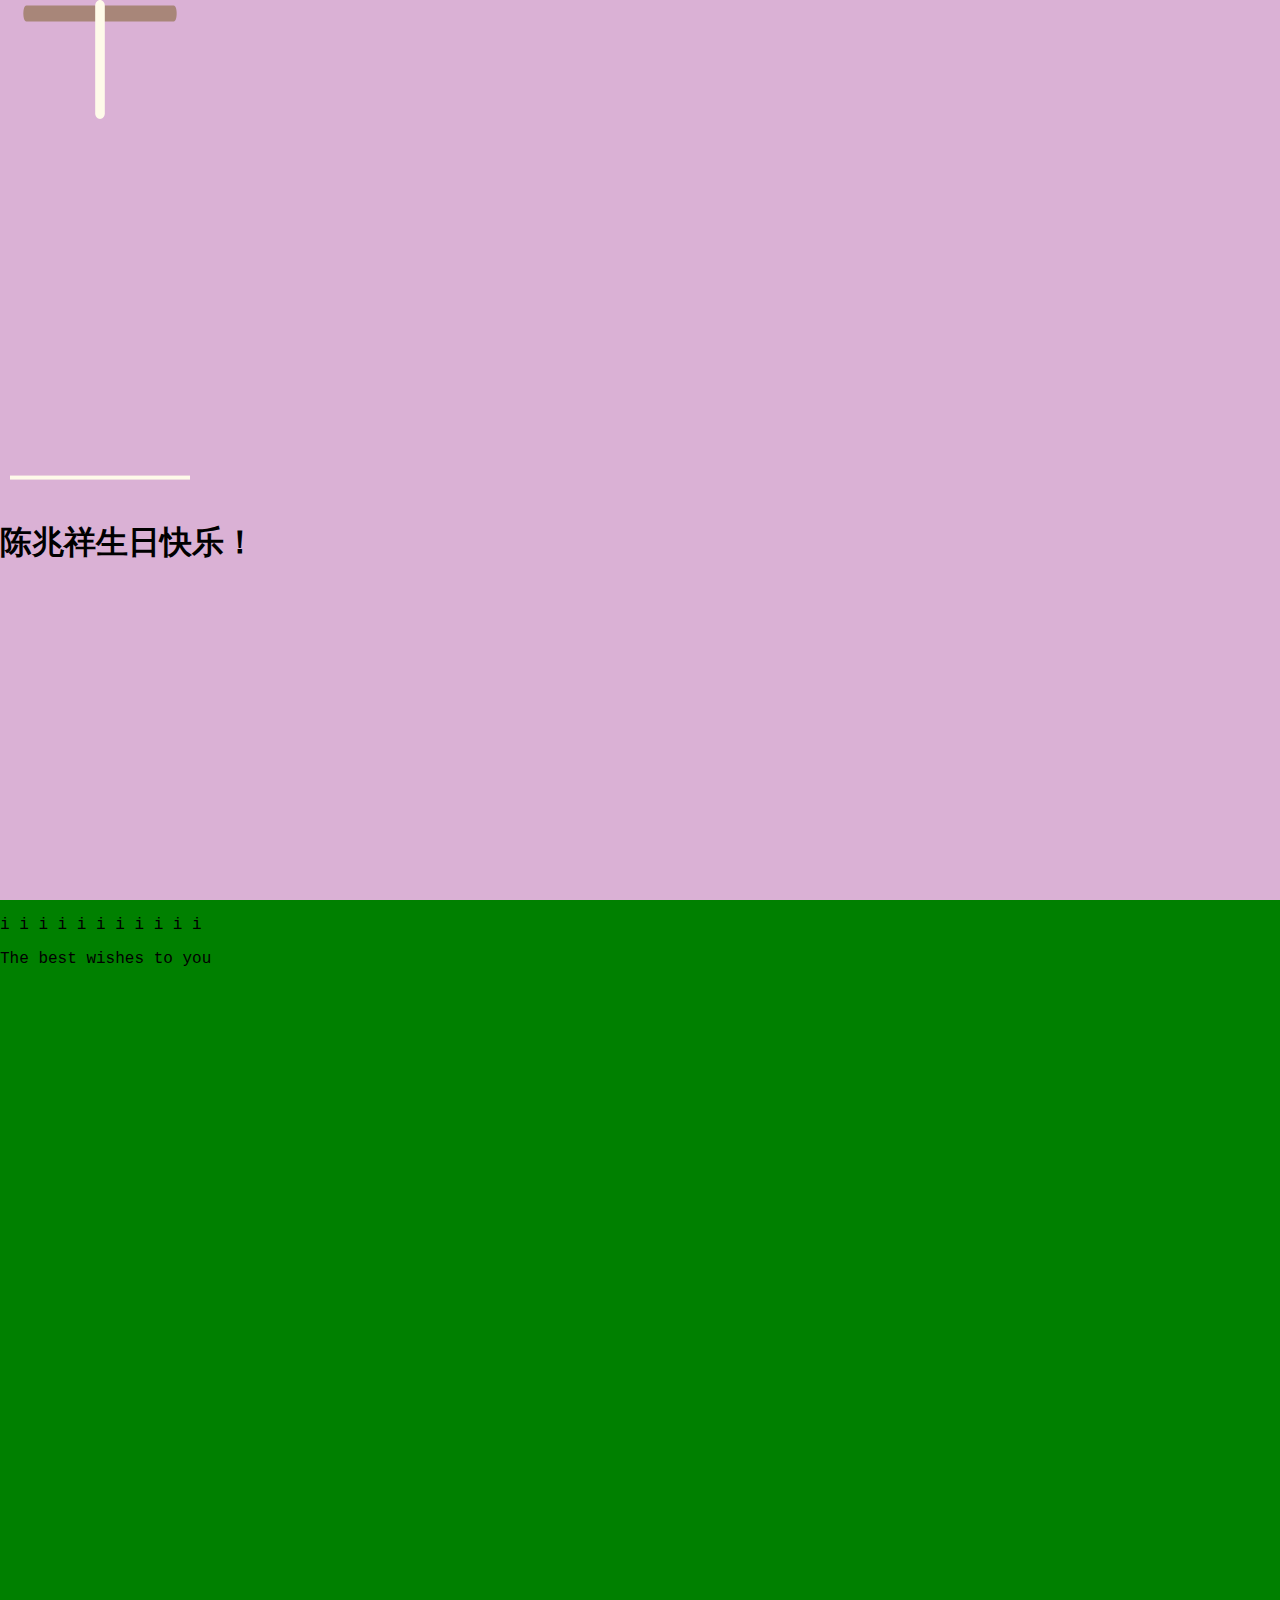
==== index.html @ fd70210b "Update index.html" ====
<html>
<head>
    <meta charset="UTF-8">
    <title>祥总生日快乐!！</title>

    <meta name="viewport" content="width=device-width, initial-scale=1.0">
    <style>
    html,body{
        width: 100%;
        height:100%;
        background-color: #0066ff;
    }
    html,body{
        margin: 0;
        border: 0 none;
        padding: 0;
    }
        body{
        font-size: 1em;
        font-family: "Microsoft Yahei","黑体",monospace;
        }
        .title,.content p{
        display: none;
        }
    </style>

    <script src="http://lib.sinaapp.com/js/jquery/1.10.2/jquery-1.10.2.min.js"></script>
    <script type="text/javascript" src="http://sandbox.runjs.cn/uploads/rs/446/q9fsxu3w/jquery-timing.min.js"></script>
    <script defer src="http://sandbox.runjs.cn/uploads/rs/446/q9fsxu3w/idangerous.swiper.m.js"></script>
    <link rel="stylesheet" href="http://sandbox.runjs.cn/uploads/rs/446/q9fsxu3w/idangerous.swiper.css">
    <style>
    .swiper-container, .swiper-slide {
  width: 100%;
  height: 100%;
}
    </style>
<script type="text/javascript">
$(function(){
  var mySwiper = $('.swiper-container').swiper({
    
    mode:'vertical',
    loop: true,
		mousewheelControl:true,
		keyboardControl:true,
		onSlideChangeStart:function(){
			
			
		},
		onSlideChangeEnd:function(){
	$('.content p').each($).show(1000).wait(1600);
	},
		onSwiperCreated:function(){
		$('.title').wait(500).slideDown().delay(500).animate({fontSize:"250%",color:"red",display:"block"},3000,"swing");
$('.content p').each($).show(1000).wait(1600);
		}
    
  });
    
	
    
})
</script>

</head>
<body>
    <div class="swiper-container">
        <div class="swiper-wrapper">
          <!--First Slide-->
          <div class="swiper-slide" style="background-color:#DAB1D5;"> 
           <div class="title">Happy Birthday</div>
           <div class="content">
                <meta charset="UTF-8">

  <title>祥总生日快乐!！</title>

  <link rel="stylesheet" href="style/reset.css">

    <link rel="stylesheet" href="style/style.css" media="screen" type="text/css" />
<meta name="viewport" content="width=device-width,height=device-height,minimum-scale=1.0,maximum-scale=1.0"/>

</head>

<body>

  <div class="velas">
    <div class="fuego"></div>
    <div class="fuego"></div>
    <div class="fuego"></div>
    <div class="fuego"></div>
    <div class="fuego"></div>
</div>
<svg id="cake" version="1.1" x="0px" y="0px" width="200px" height="500px" viewBox="0 0 200 500" enable-background="new 0 0 200 500" xml:space="preserve">
    <path fill="#a88679" d="M173.667-13.94c-49.298,0-102.782,0-147.334,0c-3.999,0-4-16.002,0-16.002
		c44.697,0,96.586,0,147.334,0C177.667-29.942,177.668-13.94,173.667-13.94z">
        <animate id="bizcocho_3" attributeName="d" calcMode="spline" keySplines="0 0 1 1; 0 0 1 1" begin="relleno_2.end" dur="0.3s" fill="freeze" values="
                          M173.667-13.94c-49.298,0-102.782,0-147.334,0c-3.999,0-4-16.002,0-16.002
		c44.697,0,96.586,0,147.334,0C177.667-29.942,177.668-13.94,173.667-13.94z
                          ;
                          M173.667,411.567c-47.995,12.408-102.955,12.561-147.334,0
		c-3.848-1.089-0.189-16.089,3.661-15.002c44.836,12.66,90.519,12.753,139.427,0.07
		C173.293,395.631,177.541,410.566,173.667,411.567z
                          ;
                          M173.667,427.569c-49.795,0-101.101,0-147.334,0c-3.999,0-4-16.002,0-16.002
		c46.385,0,97.539,0,147.334,0C177.668,411.567,177.667,427.569,173.667,427.569z
                          " />
    </path>
    <path fill="#8b6a60" d="M100-178.521c1.858,0,3.364,1.506,3.364,3.363c0,0,0,33.17,0,44.227
		c0,19.144,0,57.431,0,76.574c0,10.152,0,40.607,0,40.607c0,1.858-1.506,3.364-3.364,3.364l0,0c-1.858,0-3.364-1.506-3.364-3.364c0,0,0-30.455,0-40.607c0-19.144,0-57.432,0-76.575c0-11.057,0-44.226,0-44.226C96.636-177.015,98.142-178.521,100-178.521
		L100-178.521z">
        <animate id="relleno_2" attributeName="d" calcMode="spline" keySplines="0 0 1 1; 0 0 1 1; 0 0 0.58 1" begin="bizcocho_2.end" dur="0.5s" fill="freeze" values="
                          M100-178.521c1.858,0,3.364,1.506,3.364,3.363c0,0,0,33.17,0,44.227
		c0,19.144,0,57.431,0,76.574c0,10.152,0,40.607,0,40.607c0,1.858-1.506,3.364-3.364,3.364l0,0c-1.858,0-3.364-1.506-3.364-3.364c0,0,0-30.455,0-40.607c0-19.144,0-57.432,0-76.575c0-11.057,0-44.226,0-44.226C96.636-177.015,98.142-178.521,100-178.521
		L100-178.521z
                          ;
                          M100,267.257c1.858,0,3.364,1.506,3.364,3.363c0,0,0,33.17,0,44.227
		c0,19.143,0,57.43,0,76.574c0,10.151,0,40.606,0,40.606c0,1.858-1.506,3.364-3.364,3.364l0,0c-1.858,0-3.364-1.506-3.364-3.364
		c0,0,0-30.455,0-40.606c0-19.145,0-57.432,0-76.576c0-11.057,0-44.225,0-44.225C96.636,268.763,98.142,267.257,100,267.257
		L100,267.257z
                          ;
                          M93.928,405.433c-0.655,6.444-0.102,9.067,2.957,11.798c0,0,8.083,5.571,16.828,3.503
		c18.629-4.406,43.813,6.194,50.792,7.791c14.75,3.375,9.162,6.867,9.162,6.867c-2.412,2.258-58.328,0-73.667,0l0,0
		c-1.858,0-69.995,2.133-73.667,0c0,0-3.337-2.439,6.172-5.992c11.375-4.25,52.875,8.822,47.139-9.442
		c-6.333-20.167,5.226-21.514,5.226-21.514c3.435-0.915,12.78-6.663,10.923-0.546L93.928,405.433z
                          ;
                          M102.242,427.569c5.348,0,14.079,0,17.462,0c0,0,17.026,0,27.504,0
		c19.143,0,20.39-3.797,26.459,0c3,1.877,0,7.823,0,7.823c-2.412,2.258-58.328,0-73.667,0l0,0c-1.858,0-67.187,0-73.667,0
		c0,0-4.125-4.983,0-7.823c5.201-3.58,16.085,0,23.725,0c8.841,0,20.762,0,20.762,0c3.686,0,8.597,0,19.511,0H102.242z
                          " />
    </path>
    <path fill="#a88679" d="M173.667-15.929c-46.512,0-105.486,0-147.334,0c-3.999,0-4-16.002,0-16.002
		c43.566,0,97.96,0,147.334,0C177.667-31.931,177.666-15.929,173.667-15.929z">
        <animate id="bizcocho_2" attributeName="d" calcMode="spline" keySplines="0 0 1 1; 0 0 1 1; 0.25 0 0.58 1" begin="relleno_1.end" dur="0.5s" fill="freeze" values="
                          M173.667-15.929c-46.512,0-105.486,0-147.334,0c-3.999,0-4-16.002,0-16.002
		c43.566,0,97.96,0,147.334,0C177.667-31.931,177.666-15.929,173.667-15.929z
                          ;
                          M173.434,445.393c-47.269,8.001-105.245,8.001-147.334,0c-3.929-0.747-0.692-16.543,3.243-15.824
		c43.828,8.001,92.165,8.001,140.739,0C174.029,428.918,177.377,444.726,173.434,445.393z
                          ;
                          M173.667,449.514c-47.576-5.454-102.799-5.744-147.333,0c-3.966,0.512-3.938-15.297,0-16.002
		c43.683-7.823,97.646-8.026,147.333,0C177.616,434.15,177.642,449.969,173.667,449.514z
                          ;
                          M173.667,451.394c-49.298,0-102.782,0-147.334,0c-3.999,0-4-16.002,0-16.002
		c44.697,0,96.586,0,147.334,0C177.667,435.392,177.668,451.394,173.667,451.394z
                          " />
    </path>
    <path fill="#8b6a60" d="M101.368-73.685c0,12.164,0,15.18,0,28.519c0,22.702,0-13.661,0,8.304c0,14.48,0,18.233,0,30.512
		c0,1.753-2.958,1.847-2.958,0c0-12.68,0-16.277,0-30.401c0-21.983,0,11.66,0-8.305c0-13.027,0-15.992,0-28.628
		C98.411-75.883,101.368-75.592,101.368-73.685z">
        <animate id="relleno_1" attributeName="d" calcMode="spline" keySplines="0 0 1 1; 0 0 1 1; 0 0 0.6 1" begin="bizcocho_1.end" dur="0.5s" fill="freeze" values="
                          M101.368-73.685c0,12.164,0,15.18,0,28.519c0,22.702,0-13.661,0,8.304c0,14.48,0,18.233,0,30.512
		c0,1.753-2.958,1.847-2.958,0c0-12.68,0-16.277,0-30.401c0-21.983,0,11.66,0-8.305c0-13.027,0-15.992,0-28.628
		C98.411-75.883,101.368-75.592,101.368-73.685z
                          ;
                          M101.368,350.885c0,12.164,0,65.18,0,78.518c0,22.703,0-33.66,0-11.695c0,14.48,0,28.232,0,40.512
		c0,1.753-2.958,1.847-2.958,0c0-12.68,0-26.277,0-40.402c0-21.982,0,31.66,0,11.695c0-13.027,0-65.992,0-78.627
		C98.411,348.686,101.368,348.977,101.368,350.885z
                          ;
                          M128.38,447.567c37.626,6.312,39.303,13.658,26.833,12.833c-22.653-1.499-13.636-0.831-23.302-0.831
		c-14.48,0-17.884,0-30.163,0c-2.087,0-2.068,0-3.915,0c-13.333,0-8.963,0-23.088,0c-11.668,0-14.062,5.995-27.532,1.164
		c-12.629-4.529,38.667-3.167,46.833-17.333C100.077,432.94,105.546,443.736,128.38,447.567z
                          ;
                          M173.667,451.394c2.875,0,2.997,9.257,0,9.131c-22.662-0.956-32.09-0.956-41.756-0.956
		c-14.48,0-17.884,0-30.163,0c-2.087,0-2.068,0-3.915,0c-13.333,0-8.963,0-23.088,0c-11.668,0-34.99-0.294-48.412,1.831
		c-4.109,0.65-3.01-10.006,0-10.006C37.129,451.394,149.379,451.394,173.667,451.394z
                          " />
    </path>
    <path fill="#a88679" d="M173.667,21.571c-33.174,0-111.467,0-147.334,0c-4,0-4-16.002,0-16.002c39.836,0,105.982,0,147.334,0
		C177.668,5.569,177.667,21.571,173.667,21.571z">
        <animate id="bizcocho_1" attributeName="d" calcMode="spline" keySplines="0 0 1 1; 0 0 1 1; 0 0 1 1; 0.25 0 1 1; 0 0 1 1; 0.25 0 0.6 1" begin="2s" dur="0.8s" fill="freeze" values="
                          M173.667,21.571c-33.174,0-111.467,0-147.334,0c-4,0-4-16.002,0-16.002c39.836,0,105.982,0,147.334,0
		C177.668,5.569,177.667,21.571,173.667,21.571z
                          ;
                          M173.667,459.569c-33.197,16.002-110.782,16.002-147.334,0c-3.664-1.604,1.614-15.617,5.337-14.153
		c40.702,16.002,94.289,16.104,136.505,0.103C171.917,444.1,177.271,457.832,173.667,459.569z
                          ;
                          M171.817,475.571c-39.361-3.001-105.438-2.571-143.556,0c-3.991,0.27-7.377-14.736-3.387-15.014
		c41.553-2.888,104.421-3.121,150.51-0.233C179.378,460.574,175.806,475.875,171.817,475.571z
                          ;
                          M171.817,459.564c-38.8-12.188-104.504-13.762-143.556,0c-3.772,1.329-7.961-12.604-4.178-13.905
		c40.864-14.064,105.114-15.52,151.918-0.973C179.822,445.874,175.634,460.762,171.817,459.564z
                          ;
                          M173.667,475.571c-46.376-5.005-105.924-4.003-147.334,0c-3.981,0.385-3.479-15.421,0.479-16.002
		c43.087-6.327,97.705-7.083,146.855,0.438C177.621,460.613,177.644,476,173.667,475.571z
                          ;
                          M173.667,474.117c-46.376,1.866-105.638,2.01-147.334,0c-3.995-0.192-3.52-16.144,0.479-16.002
		c43.794,1.55,96.341,1.541,145.723,0C176.532,457.99,177.663,473.956,173.667,474.117z
                          ;
                          M173.667,475.571c-46.512,0-105.486,0-147.334,0c-3.999,0-4-16.002,0-16.002c43.566,0,97.96,0,147.334,0
		C177.667,459.569,177.666,475.571,173.667,475.571z
                          " />
    </path>
    <path fill="#fefae9" d="M104.812,113.216c0,3.119-2.164,5.67-4.812,5.67c-2.646,0-4.812-2.551-4.812-5.67c0-5.594,0-16.782,0-22.375
	c0-5.143,0-15.427,0-20.568c0-7.333,0-21.998,0-29.33c0-5.523,0-16.569,0-22.092c0-3.295,0-9.885,0-13.181
	C95.188,2.551,97.353,0,100,0c2.648,0,4.812,2.551,4.812,5.669c0,3.248,0,9.743,0,12.991c0,5.428,0,16.284,0,21.711
	c0,7.618,0,22.854,0,30.472c0,4.952,0,14.854,0,19.807C104.812,96.292,104.812,107.576,104.812,113.216z">
        <animate id="crema" attributeName="d" calcMode="spline" keySplines="0 0 1 1; 0 0 1 1; 0 0 1 1; 0.25 0 1 1; 0 0 1 1; 0 0 0.58 1" begin="bizcocho_3.end" dur="2s" fill="freeze" values="
                          M104.812,113.216c0,3.119-2.164,5.67-4.812,5.67c-2.646,0-4.812-2.551-4.812-5.67c0-5.594,0-16.782,0-22.375
	c0-5.143,0-15.427,0-20.568c0-7.333,0-21.998,0-29.33c0-5.523,0-16.569,0-22.092c0-3.295,0-9.885,0-13.181
	C95.188,2.551,97.353,0,100,0c2.648,0,4.812,2.551,4.812,5.669c0,3.248,0,9.743,0,12.991c0,5.428,0,16.284,0,21.711
	c0,7.618,0,22.854,0,30.472c0,4.952,0,14.854,0,19.807C104.812,96.292,104.812,107.576,104.812,113.216z
                          ;
                          M104.812,405.897c0,3.119-2.164,5.67-4.812,5.67c-2.646,0-4.812-2.551-4.812-5.67c0-5.594,0-16.782,0-22.376
	c0-5.143,0-15.426,0-20.568c0-7.332,0-21.997,0-29.33c0-5.522,0-16.568,0-22.092c0-3.295,0-9.885,0-13.181
	c0-3.118,2.165-5.669,4.812-5.669c2.648,0,4.812,2.551,4.812,5.669c0,3.247,0,9.743,0,12.991c0,5.428,0,16.283,0,21.711
	c0,7.618,0,22.854,0,30.473c0,4.951,0,14.854,0,19.807C104.812,388.972,104.812,400.256,104.812,405.897z
                          ;
                          M111.873,411.567c-3.119,0-9.226,0-11.874,0c-2.646,0-7.748,0-10.867,0c-7.086,0-12.698,0-18.292,0
	c-6.592,0-12.871,7.371-19.166,3.008c-10.043-6.961-7.776-10.169,2.991-17.745c12.61-8.873,27.713,1.994,25.919-7.531
	c-2.589-13.742,11.008-14.513,11.365-17.789c0.441-4.051,4.235-11.107,8.051-8.175c3.113,2.393,1.007,8.008,0,13.159
	c-1.871,9.569,8.058,2.113,9.494,14.155c2.592,21.732,21.184-0.675,29.309,7.976c5.216,5.553,18.413,5.552,15.426,12.942
	c-3.131,7.745-15.825-4.369-23.8,2.903C126.261,418.271,118.301,411.567,111.873,411.567z
                          ;
                          M111.873,411.567c-3.119,0-9.226,0-11.874,0c-2.646,0-9.734,4.069-12.853,4.069
	c-7.086,0-10.712-4.069-16.306-4.069c-6.592,0-12.12,6.013-19.166,3.008c-7.053-3.008-7.458,2.026-18.659,1.165
	c-6.832-0.525-7.522-3.034-7.533-6.265c-0.037-10.336,22.073-2.452,36.613-2.628c10.234-0.124,19.856-1.439,37.905-2.102
	c16.642-0.61,32.699,1.552,46.009,1.927c12.438,0.351,29.663-8.99,31.532,3.315c0.773,5.093-5.605,3.342-11.211,9.579
	c-5.093,5.667-7.59-4.605-12.965-3.832c-8.269,1.189-14.962-8.537-22.937-1.265C126.261,418.271,118.301,411.567,111.873,411.567z
                          ;
                          M110.946,413.652c-2.904-1.137-8.405-2.748-12.446-0.97c-6.099,2.685-7.273,10.358-13.253,8.242
	c-7.843-2.775-8.953-5.008-14.546-5.01c-24.653-0.011-4.849,26.507-18.264,26.507c-12.377,0,5.791-33.537-19.422-26.682
	c-7.703,2.095-9.806-0.942-9.817-4.173c-0.037-10.336,24.357-4.544,38.897-4.72c10.234-0.124,19.856-1.439,37.905-2.102
	c16.642-0.61,32.699,1.552,46.009,1.927c12.438,0.351,28.973-8.865,31.532,3.315c1.449,6.896,0.318,15.624-3.874,15.624
	c-7.619,0-1.788-15.192-19.243-7.111c-7.581,3.51-15.963-9.738-26.669,1.066C120.644,426.744,118.381,416.561,110.946,413.652z
                          ;
                          M111.547,413.9c-2.969-0.956-8.775-0.949-13.167-0.5c-14.667,1.5-8.325,16.508-14.667,16.666
	c-6.667,0.166-0.167-13.5-13.013-14.151c-30.471-1.545-5.572,46.651-18.987,46.651c-12.377,0,10.333-50.166-18.667-44.5
	c-7.835,1.531-9.537-1.417-9.548-4.647c-0.037-10.336,23.675-5.177,38.215-5.353c10.234-0.124,20.618-1.671,38.667-2.333
	c16.642-0.61,32.023,1.458,45.333,1.833c12.438,0.351,33.819-8.431,33.199,4.001c-0.532,10.666,0.414,26.166-5.245,25.833
	c-7.606-0.447-2.954-31.5-19.243-18.899c-7.985,6.177-17.658-5.969-27.377,5.732C118.88,434.066,121.38,417.067,111.547,413.9z
                          ;
                          M111.547,415.233c-6.667-0.834-9.667,4.667-13.833,3.333c-19.649-6.291-8.158,22.176-14.5,22.334
	c-6.667,0.166,2.833-18-13.333-22.167c-29.544-7.615-9.667,43.833-20.167,43.833c-10.333,0,8.004-55.006-16.833-39
	c-7.5,4.833-9.508-3.78-9.299-7.004c0.799-12.329,23.592-7.153,38.132-7.329c10.234-0.124,20.238-1.505,38.287-2.167
	c16.642-0.61,32.903,1.125,46.213,1.5c12.438,0.351,35.058-5.579,31.863,6.451c-5.532,20.833,1.25,28.216-4.409,27.883
	c-7.606-0.447-6.058-37.895-20.62-23.333c-10.167,10.166-15.972-0.747-25,12C119.547,443.568,121.798,416.515,111.547,415.233z
                          " />
    </path>
    <rect x="10" y="475.571" fill="#fefae9" width="180" height="4" />
</svg>
<div class="text">
  <h1>陈兆祥生日快乐！</h1>

</div>
<div style="text-align:center;clear:both;margin-top:30px">
<script src="/gg_bd_ad_720x90.js" type="text/javascript"></script>
<script src="/follow.js" type="text/javascript"></script>
</div>

  <script src='js/jquery.js'></script>

  <script src="js/index.js"></script>

           </div>
          </div>

          <!--Second Slide-->
          <div class="swiper-slide" style="background-color:gray;">
           <div class="title">Hope you have a good spirit everyday</div>
						<p>
							i i i i i i i i i i i
							
						</p>
						<p>
							The best wishes to you
						</p>
          </div>

          <!--Third Slide-->
          <div class="swiper-slide" style="background-color:green;"> 
           <div class="title">爱过
				</div>
          </div>
          <!--Etc..-->
        </div>
    </div>
              <!--Fourth Slide-->
          <div class="swiper-slide" style="background-color:green;"> 
           <div class="title">爱过
				</div>
          </div>
          <!--Etc..-->
        </div>
    </div>
    
    
</body>
</html>
<!doctype html>
<html lang="zh">
<head>
  <meta charset="UTF-8">
  <meta http-equiv="X-UA-Compatible" content="IE=edge,chrome=1"> 
  <meta name="viewport" content="width=device-width, initial-scale=1.0">
  <title>HTML5 canvas炫酷3D雪花飘落特效</title>
  <script type="text/javascript" src="http://libs.baidu.com/jquery/1.8.3/jquery.min.js"></script>
</head>
<body style="background:#DAB1D5;"> 
  <script type="text/javascript">
(function($){
  $.fn.snow = function(options){
  var $flake = $('<div id="snowbox" />').css({'position': 'absolute','z-index':'9999', 'top': '-50px'}).html('❄'),
  documentHeight  = $(document).height(),
  documentWidth = $(document).width(),
  defaults = {
    minSize   : 10,
    maxSize   : 20,
    newOn   : 1000,
    flakeColor  : "#fff" /* 此处可以定义雪花颜色，若要白色可以改为#FFFFFF */
  },
  options = $.extend({}, defaults, options);
  var interval= setInterval( function(){
  var startPositionLeft = Math.random() * documentWidth - 100,
  startOpacity = 0.5 + Math.random(),
  sizeFlake = options.minSize + Math.random() * options.maxSize,
  endPositionTop = documentHeight - 200,
  endPositionLeft = startPositionLeft - 500 + Math.random() * 500,
  durationFall = documentHeight * 10 + Math.random() * 5000;
  $flake.clone().appendTo('body').css({
    left: startPositionLeft,
    opacity: startOpacity,
    'font-size': sizeFlake,
    color: options.flakeColor
  }).animate({
    top: endPositionTop,
    left: endPositionLeft,
    opacity: 0.2
  },durationFall,'linear',function(){
    $(this).remove()
  });
  }, options.newOn);
    };
})(jQuery);
$(function(){
    $.fn.snow({ 
      minSize: 5, /* 定义雪花最小尺寸 */
      maxSize: 50,/* 定义雪花最大尺寸 */
      newOn: 300  /* 定义密集程度，数字越小越密集 */
    });
});
</script>
</body>
</html>
<audio autoplay="autoplay" controls="controls"loop="loop" preload="auto"
            src="http://sc1.111ttt.com/2016/1/11/09/204090932285.mp3">
      你的浏览器不支持audio标签
</audio>
</html>
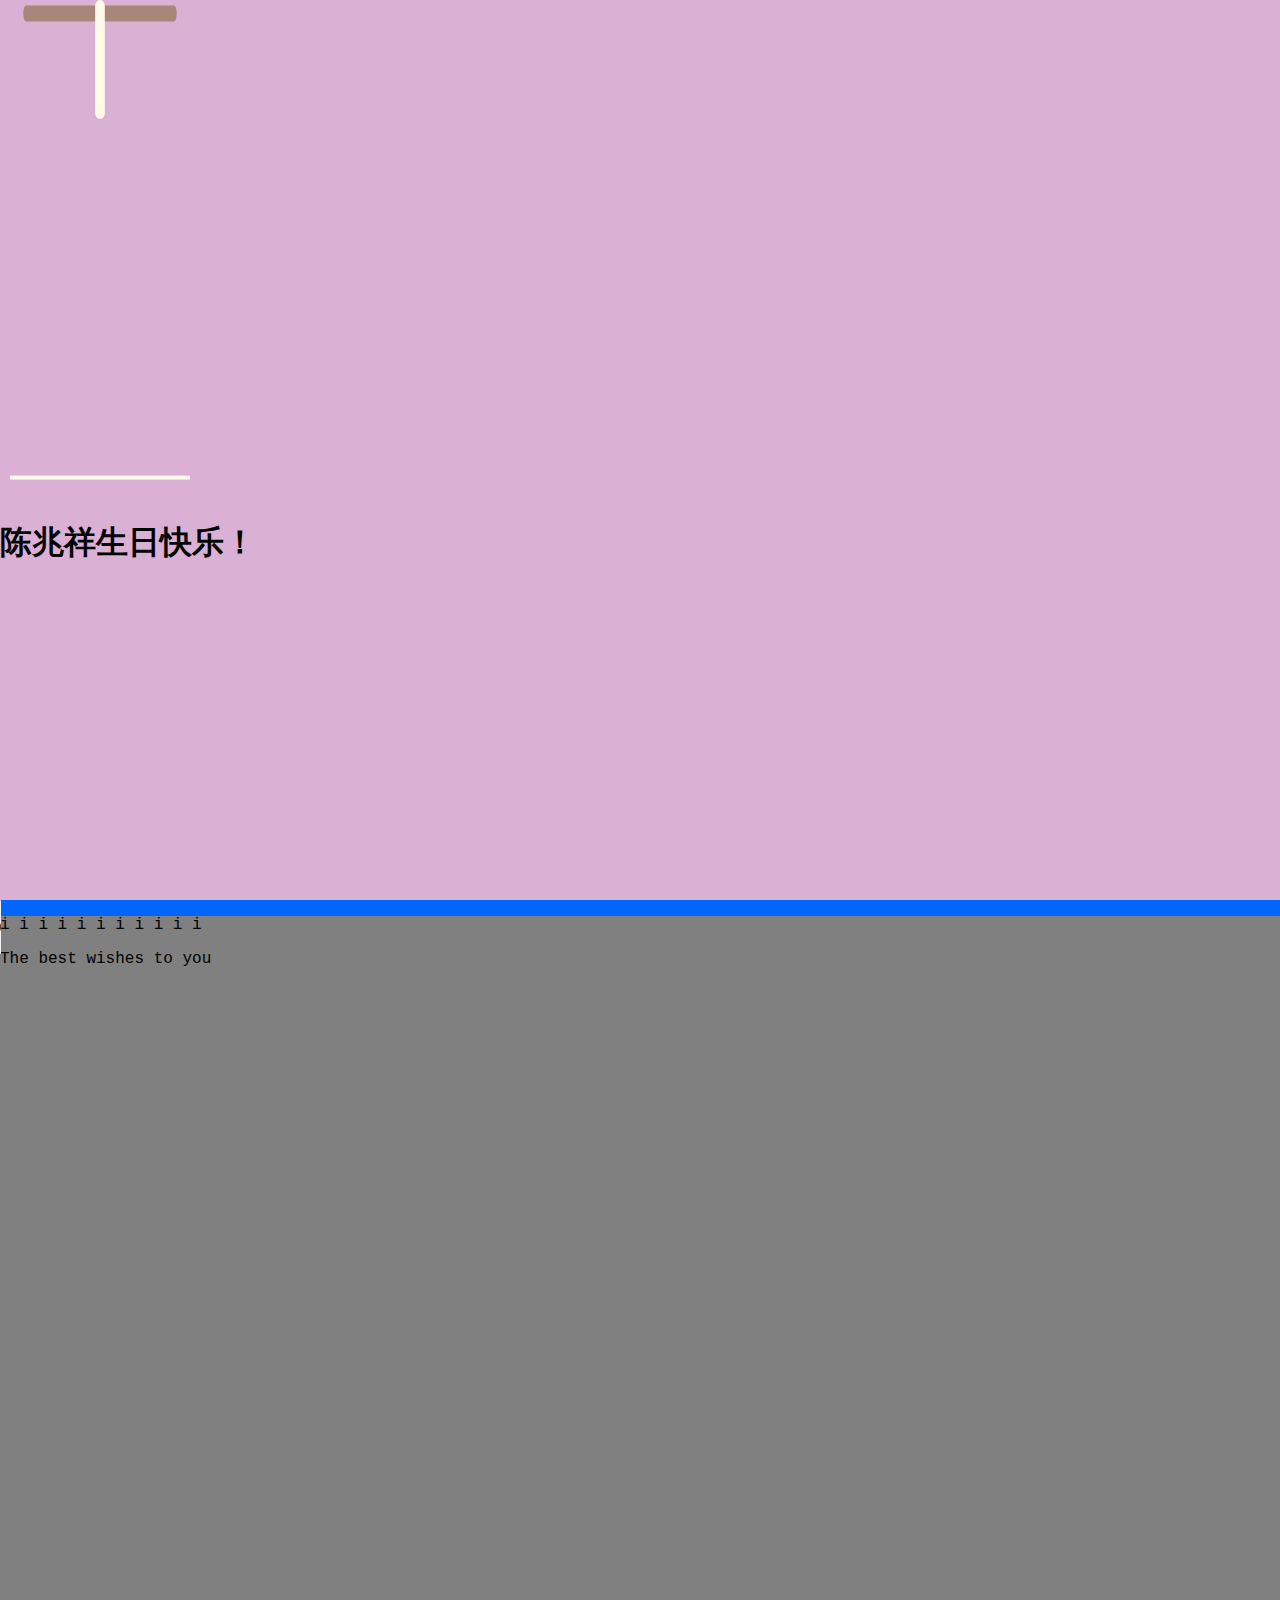
==== commit 03a65fb4: "Update index.html" ====
--- a/index.html
+++ b/index.html
@@ -1,7 +1,7 @@
 <html>
 <head>
     <meta charset="UTF-8">
-    <title>祥总生日快乐!！</title>
+    <title>祥总，生日快乐！！</title>
 
     <meta name="viewport" content="width=device-width, initial-scale=1.0">
     <style>
@@ -273,75 +273,20 @@
           <!--Etc..-->
         </div>
     </div>
-              <!--Fourth Slide-->
-          <div class="swiper-slide" style="background-color:green;"> 
-           <div class="title">爱过
-				</div>
-          </div>
-          <!--Etc..-->
-        </div>
-    </div>
-    
-    
-</body>
-</html>
-<!doctype html>
-<html lang="zh">
-<head>
-  <meta charset="UTF-8">
-  <meta http-equiv="X-UA-Compatible" content="IE=edge,chrome=1"> 
-  <meta name="viewport" content="width=device-width, initial-scale=1.0">
-  <title>HTML5 canvas炫酷3D雪花飘落特效</title>
-  <script type="text/javascript" src="http://libs.baidu.com/jquery/1.8.3/jquery.min.js"></script>
-</head>
-<body style="background:#DAB1D5;"> 
-  <script type="text/javascript">
-(function($){
-  $.fn.snow = function(options){
-  var $flake = $('<div id="snowbox" />').css({'position': 'absolute','z-index':'9999', 'top': '-50px'}).html('❄'),
-  documentHeight  = $(document).height(),
-  documentWidth = $(document).width(),
-  defaults = {
-    minSize   : 10,
-    maxSize   : 20,
-    newOn   : 1000,
-    flakeColor  : "#fff" /* 此处可以定义雪花颜色，若要白色可以改为#FFFFFF */
-  },
-  options = $.extend({}, defaults, options);
-  var interval= setInterval( function(){
-  var startPositionLeft = Math.random() * documentWidth - 100,
-  startOpacity = 0.5 + Math.random(),
-  sizeFlake = options.minSize + Math.random() * options.maxSize,
-  endPositionTop = documentHeight - 200,
-  endPositionLeft = startPositionLeft - 500 + Math.random() * 500,
-  durationFall = documentHeight * 10 + Math.random() * 5000;
-  $flake.clone().appendTo('body').css({
-    left: startPositionLeft,
-    opacity: startOpacity,
-    'font-size': sizeFlake,
-    color: options.flakeColor
-  }).animate({
-    top: endPositionTop,
-    left: endPositionLeft,
-    opacity: 0.2
-  },durationFall,'linear',function(){
-    $(this).remove()
-  });
-  }, options.newOn);
-    };
-})(jQuery);
-$(function(){
-    $.fn.snow({ 
-      minSize: 5, /* 定义雪花最小尺寸 */
-      maxSize: 50,/* 定义雪花最大尺寸 */
-      newOn: 300  /* 定义密集程度，数字越小越密集 */
-    });
-});
-</script>
-</body>
+<!DOCTYPE html>
+<html lang="en">
+    <head>
+        <meta charset="utf-8">
+        <link rel="stylesheet" type="text/css" href="index.css">
+        <script type="text/javascript" src="index.js"></script>
+    </head>
+    <body>
+    	<div id="container">
+    		<div id="leafContainer"></div>
+    	</div>
+    </body>
 </html>
 <audio autoplay="autoplay" controls="controls"loop="loop" preload="auto"
             src="http://sc1.111ttt.com/2016/1/11/09/204090932285.mp3">
       你的浏览器不支持audio标签
 </audio>
-</html>
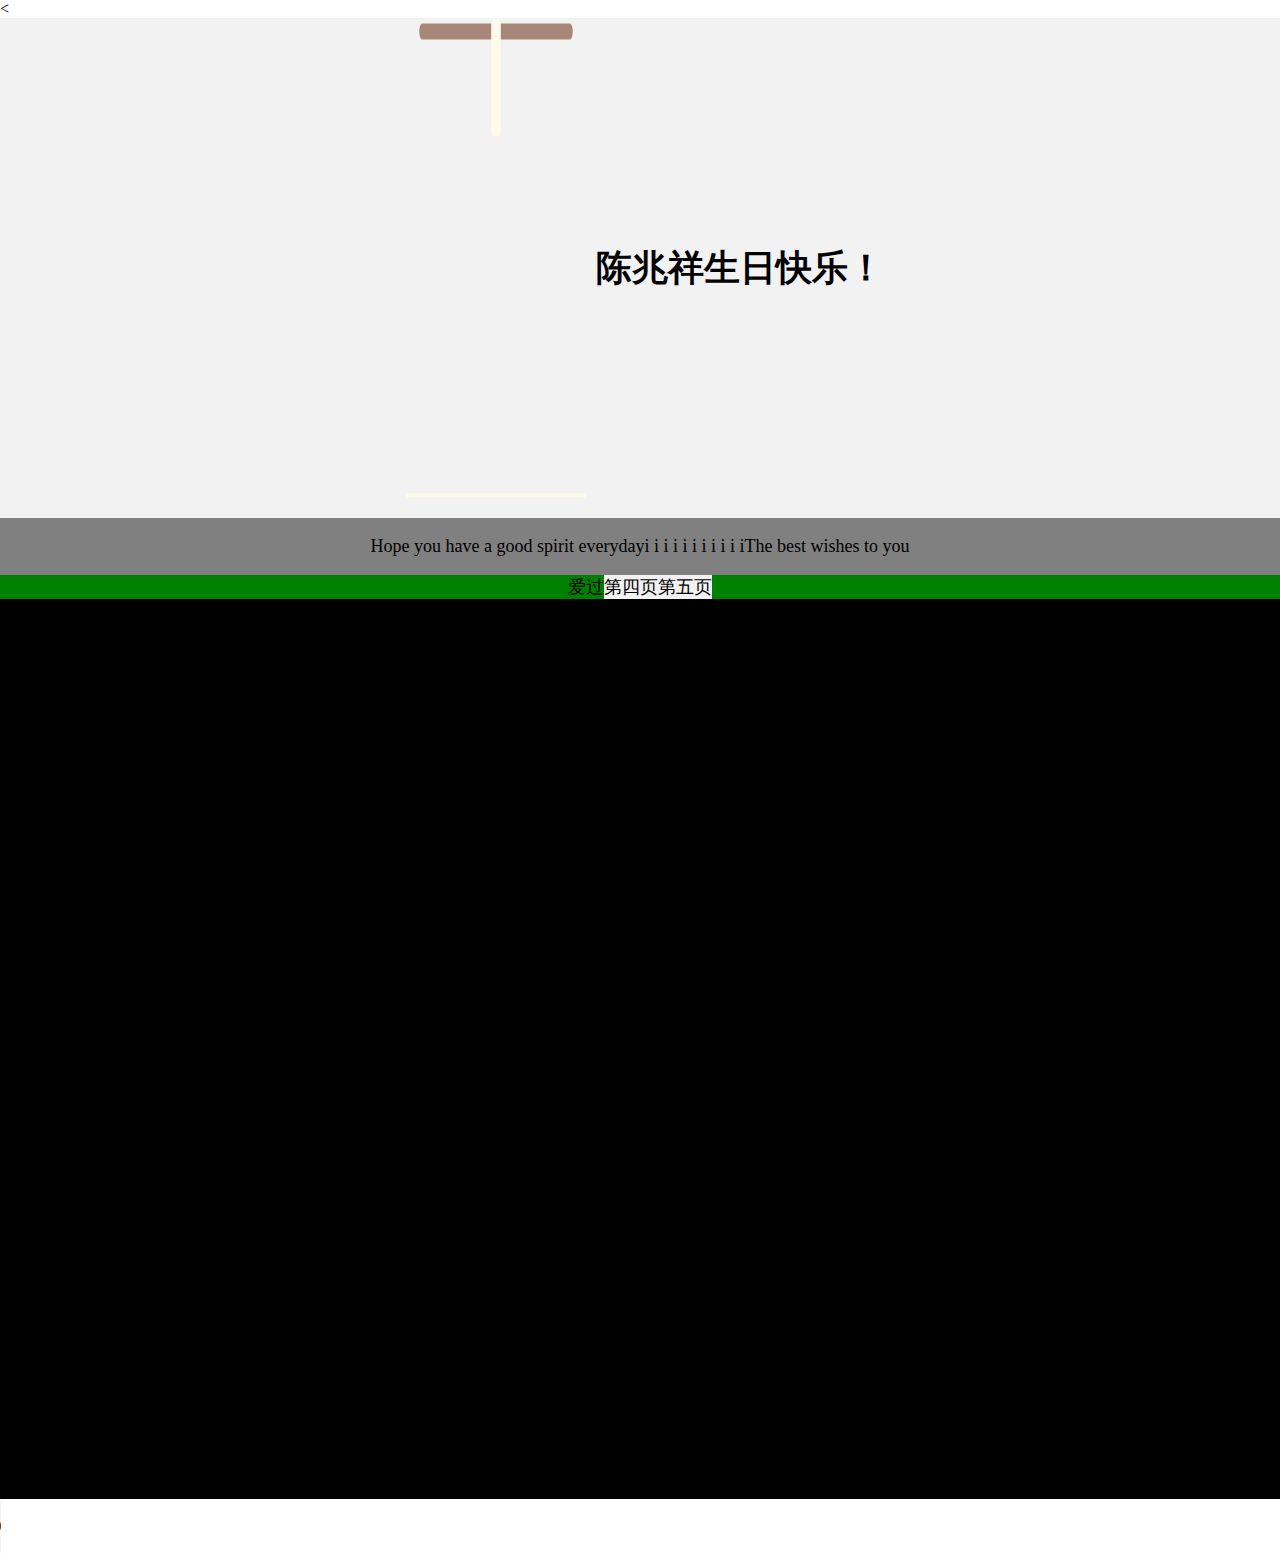
==== commit d6910925: "Update index.html" ====
--- a/index.html
+++ b/index.html
@@ -1,86 +1,43 @@
+<<!doctype html>
 <html>
-<head>
-    <meta charset="UTF-8">
-    <title>祥总，生日快乐！！</title>
-
-    <meta name="viewport" content="width=device-width, initial-scale=1.0">
-    <style>
-    html,body{
-        width: 100%;
-        height:100%;
-        background-color: #0066ff;
-    }
-    html,body{
-        margin: 0;
-        border: 0 none;
-        padding: 0;
-    }
-        body{
-        font-size: 1em;
-        font-family: "Microsoft Yahei","黑体",monospace;
-        }
-        .title,.content p{
-        display: none;
-        }
-    </style>
-
-    <script src="http://lib.sinaapp.com/js/jquery/1.10.2/jquery-1.10.2.min.js"></script>
-    <script type="text/javascript" src="http://sandbox.runjs.cn/uploads/rs/446/q9fsxu3w/jquery-timing.min.js"></script>
-    <script defer src="http://sandbox.runjs.cn/uploads/rs/446/q9fsxu3w/idangerous.swiper.m.js"></script>
-    <link rel="stylesheet" href="http://sandbox.runjs.cn/uploads/rs/446/q9fsxu3w/idangerous.swiper.css">
-    <style>
-    .swiper-container, .swiper-slide {
-  width: 100%;
-  height: 100%;
-}
-    </style>
-<script type="text/javascript">
-$(function(){
-  var mySwiper = $('.swiper-container').swiper({
-    
-    mode:'vertical',
-    loop: true,
-		mousewheelControl:true,
-		keyboardControl:true,
-		onSlideChangeStart:function(){
-			
-			
-		},
-		onSlideChangeEnd:function(){
-	$('.content p').each($).show(1000).wait(1600);
-	},
-		onSwiperCreated:function(){
-		$('.title').wait(500).slideDown().delay(500).animate({fontSize:"250%",color:"red",display:"block"},3000,"swing");
-$('.content p').each($).show(1000).wait(1600);
-		}
-    
-  });
-    
-	
-    
-})
-</script>
-
-</head>
-<body>
-    <div class="swiper-container">
-        <div class="swiper-wrapper">
-          <!--First Slide-->
-          <div class="swiper-slide" style="background-color:#DAB1D5;"> 
-           <div class="title">Happy Birthday</div>
-           <div class="content">
-                <meta charset="UTF-8">
-
-  <title>祥总生日快乐!！</title>
+    <head>
+        <title>垂直方向+自适应/全屏</title>
+        <meta charset="utf-8">
+        <link rel="stylesheet" href="swiper.min.css">
+        <style>
+            html,body{
+                position:relative;
+                height:100%;
+            }
+            body{
+                margin:0;
+                padding:0;
+            }
+            .swiper-container{
+                width:100%;
+                height:100%;
+            }
+            .swiper-slide{
+                font-size:18px;
+                display:flex;
+                text-align:center;
+                justify-content:center;
+                align-items:center;
+                background:#F2F2F2;
+            }
+            
+        </style>
+    </head>
+    <body>
+                <div class="swiper-slide">
 
   <link rel="stylesheet" href="style/reset.css">
 
     <link rel="stylesheet" href="style/style.css" media="screen" type="text/css" />
 <meta name="viewport" content="width=device-width,height=device-height,minimum-scale=1.0,maximum-scale=1.0"/>
 
-</head>
-
-<body>
+
+
 
   <div class="velas">
     <div class="fuego"></div>
@@ -247,14 +204,8 @@
 </div>
 
   <script src='js/jquery.js'></script>
-
-  <script src="js/index.js"></script>
-
-           </div>
-          </div>
-
-          <!--Second Slide-->
-          <div class="swiper-slide" style="background-color:gray;">
+</div>
+<div class="swiper-slide" style="background-color:gray;">
            <div class="title">Hope you have a good spirit everyday</div>
 						<p>
 							i i i i i i i i i i i
@@ -264,23 +215,28 @@
 							The best wishes to you
 						</p>
           </div>
-
-          <!--Third Slide-->
-          <div class="swiper-slide" style="background-color:green;"> 
-           <div class="title">爱过
-				</div>
-          </div>
-          <!--Etc..-->
+<div class="swiper-slide" style="background-color:green;"> 
+           <div class="title">爱过</div>
+                <div class="swiper-slide">第四页</div>
+                <div class="swiper-slide">第五页</div>
+            <div class="swiper-pagination"></div>
         </div>
-    </div>
+        <script src="swiper.min.js"></script>
+        <script>
+            var swiper = new Swiper('.swiper-container',{
+                pagination:'.swiper-pagination',
+                paginationClickable:true,
+                direction:'vertical'
+            });
+        </script>
 <!DOCTYPE html>
 <html lang="en">
-    <head>
+
         <meta charset="utf-8">
         <link rel="stylesheet" type="text/css" href="index.css">
         <script type="text/javascript" src="index.js"></script>
-    </head>
-    <body>
+
+
     	<div id="container">
     		<div id="leafContainer"></div>
     	</div>
@@ -290,3 +246,4 @@
             src="http://sc1.111ttt.com/2016/1/11/09/204090932285.mp3">
       你的浏览器不支持audio标签
 </audio>
+</html>
--- a/index.css
+++ b/index.css
@@ -0,0 +1,64 @@
+
+html,body{
+	width: 100%;
+	height: 100%;
+}
+#container{
+	width: 100%;
+	height: 100%;
+	position: relative;
+	overflow: hidden;
+	background-color: black;
+}
+#leafContainer{
+	width: 100%;
+	height: 100%;
+	position: absolute;
+}
+#leafContainer>div{
+	position: absolute;
+	width: 100px;
+	height: 100px;
+	-webkit-animation-iteration-count:infinite,infinite;
+	-webkit-animation-direction:normal,normal;
+	-webkit-animation-timing-function:linear,ease-in;
+}
+#leafContainer>div>img{
+	width: 100%;
+	height: 100%;
+	position: absolute;
+	-webkit-animation-iteration-count:infinite;
+	-webkit-animation-direction:alternate;
+	-webkit-animation-timing-function:ease-in-out;
+	-webkit-transform-origin:50% -100%;
+}
+@-webkit-keyframes fade{
+	0%{opacity: 1;}
+	95%{opacity:1;}
+	100%{opacity: 0;}
+}
+@-webkit-keyframes drop{
+	0%{
+		-webkit-transform: translate(0px,-50px);
+	}
+	100%{
+		-webkit-transform: translate(0px,1000px);
+	}
+}
+@-webkit-keyframes leftRotation{
+	0%{
+		-webkit-transform:rotate(-50deg);
+	}
+	100%{
+		-webkit-transform:rotate(50deg);
+	}
+}
+@-webkit-keyframes rightRRotation{
+	0%{
+		-webkit-transform: scale(-1,1) rotate(50deg);
+	}
+	100%{
+		-webkit-transform: scale(-1,1) rotate(-50deg);
+	}
+}
+
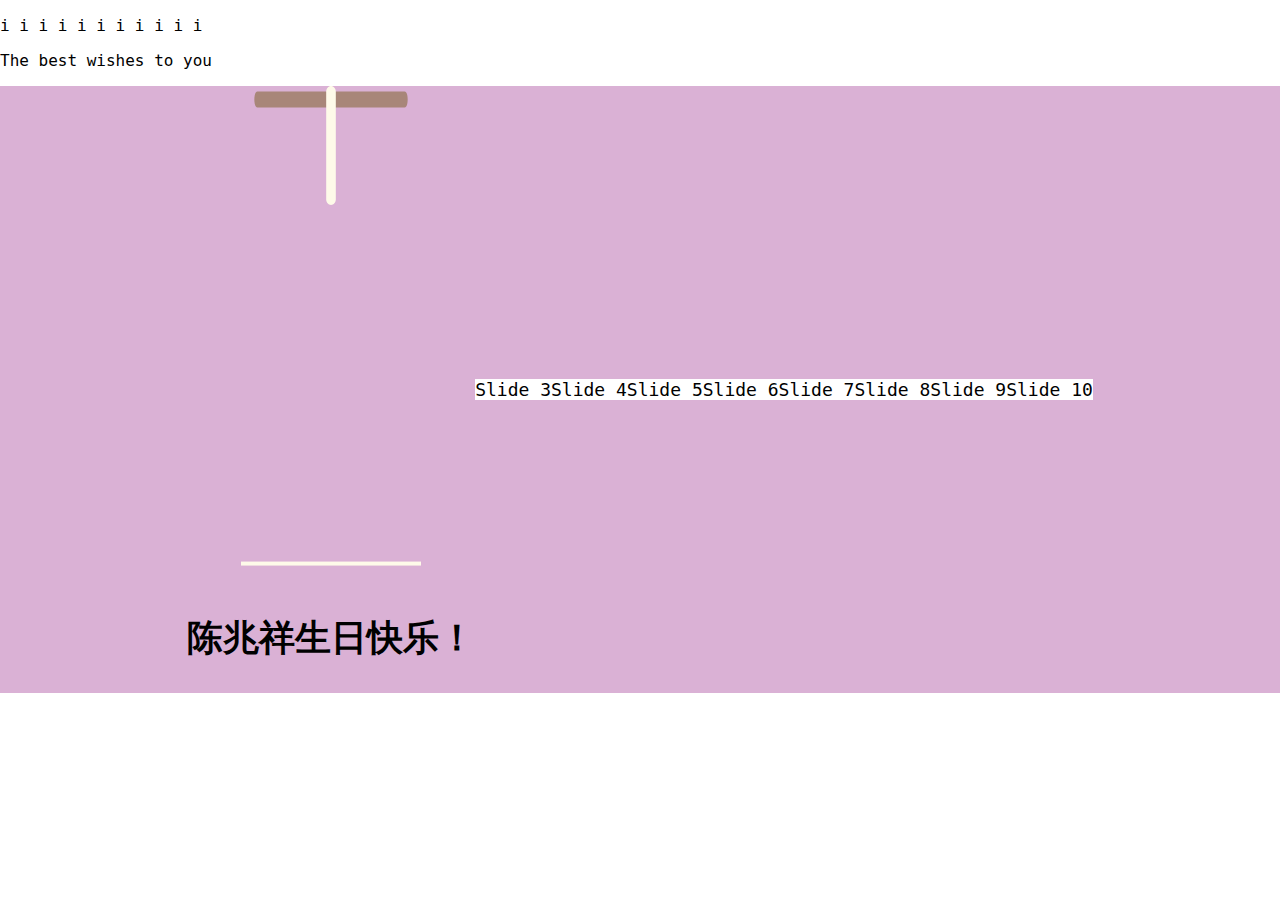
==== commit ca2c79c2: "Update index.html" ====
--- a/index.html
+++ b/index.html
@@ -1,43 +1,88 @@
-<<!doctype html>
-<html>
-    <head>
-        <title>垂直方向+自适应/全屏</title>
-        <meta charset="utf-8">
-        <link rel="stylesheet" href="swiper.min.css">
-        <style>
-            html,body{
-                position:relative;
-                height:100%;
-            }
-            body{
-                margin:0;
-                padding:0;
-            }
-            .swiper-container{
-                width:100%;
-                height:100%;
-            }
-            .swiper-slide{
-                font-size:18px;
-                display:flex;
-                text-align:center;
-                justify-content:center;
-                align-items:center;
-                background:#F2F2F2;
-            }
-            
-        </style>
-    </head>
-    <body>
-                <div class="swiper-slide">
+<!DOCTYPE html>
+<html lang="en">
+<head>
+    <meta charset="utf-8">
+    <title>Swiper demo</title>
+    <meta name="viewport" content="width=device-width, initial-scale=1, minimum-scale=1, maximum-scale=1">
+
+    <!-- Link Swiper's CSS -->
+    <link rel="stylesheet" href="../dist/css/swiper.min.css">
+
+    <!-- Demo styles -->
+    <style>
+    html, body {
+        position: relative;
+        height: 100%;
+    }
+    body {
+        background:background-color: #0066ff;;
+        font-family: Helvetica Neue, Helvetica, Arial, sans-serif;
+        font-size: 14px;
+        color:#000;
+        margin: 0;
+        padding: 0;
+    }
+    .swiper-container {
+        width: 100%;
+        height: 100%;
+    }
+    .swiper-slide {
+        text-align: center;
+        font-size: 18px;
+        background: #fff;
+
+        /* Center slide text vertically */
+        display: -webkit-box;
+        display: -ms-flexbox;
+        display: -webkit-flex;
+        display: flex;
+        -webkit-box-pack: center;
+        -ms-flex-pack: center;
+        -webkit-justify-content: center;
+        justify-content: center;
+        -webkit-box-align: center;
+        -ms-flex-align: center;
+        -webkit-align-items: center;
+        align-items: center;
+    }
+			 body{
+        font-size: 1em;
+        font-family: "Microsoft Yahei","黑体",monospace;
+        }
+        .title,.content p{
+        display: none;
+        }
+    </style>
+</head>
+<body>
+    <!-- Swiper -->
+    <div class="swiper-container">
+        <div class="swiper-wrapper">
+            <div class="swiper-slide" style="background-color:gray;"></div>
+					<div class="title">Hope you have a good spirit everyday</div>
+						<p>
+							i i i i i i i i i i i
+							
+						</p>
+						<p>
+							The best wishes to you
+						</p>
+          </div>
+<div class="swiper-slide" style="background-color:#DAB1D5;">
+           <div class="title">Happy Birthday</div>
+           <div class="content">
+                <meta charset="UTF-8">
+
+  <title>祥总生日快乐!！</title>
 
   <link rel="stylesheet" href="style/reset.css">
 
     <link rel="stylesheet" href="style/style.css" media="screen" type="text/css" />
 <meta name="viewport" content="width=device-width,height=device-height,minimum-scale=1.0,maximum-scale=1.0"/>
 
-
-
+</head>
+
+<body>
 
   <div class="velas">
     <div class="fuego"></div>
@@ -204,46 +249,33 @@
 </div>
 
   <script src='js/jquery.js'></script>
-</div>
-<div class="swiper-slide" style="background-color:gray;">
-           <div class="title">Hope you have a good spirit everyday</div>
-						<p>
-							i i i i i i i i i i i
-							
-						</p>
-						<p>
-							The best wishes to you
-						</p>
-          </div>
-<div class="swiper-slide" style="background-color:green;"> 
-           <div class="title">爱过</div>
-                <div class="swiper-slide">第四页</div>
-                <div class="swiper-slide">第五页</div>
-            <div class="swiper-pagination"></div>
+
+  <script src="js/index.js"></script>
+
+</div>
+            <div class="swiper-slide">Slide 3</div>
+            <div class="swiper-slide">Slide 4</div>
+            <div class="swiper-slide">Slide 5</div>
+            <div class="swiper-slide">Slide 6</div>
+            <div class="swiper-slide">Slide 7</div>
+            <div class="swiper-slide">Slide 8</div>
+            <div class="swiper-slide">Slide 9</div>
+            <div class="swiper-slide">Slide 10</div>
         </div>
-        <script src="swiper.min.js"></script>
-        <script>
-            var swiper = new Swiper('.swiper-container',{
-                pagination:'.swiper-pagination',
-                paginationClickable:true,
-                direction:'vertical'
-            });
-        </script>
-<!DOCTYPE html>
-<html lang="en">
-
-        <meta charset="utf-8">
-        <link rel="stylesheet" type="text/css" href="index.css">
-        <script type="text/javascript" src="index.js"></script>
-
-
-    	<div id="container">
-    		<div id="leafContainer"></div>
-    	</div>
-    </body>
+        <!-- Add Pagination -->
+        <div class="swiper-pagination"></div>
+    </div>
+
+    <!-- Swiper JS -->
+    <script src="../dist/js/swiper.min.js"></script>
+
+    <!-- Initialize Swiper -->
+    <script>
+    var swiper = new Swiper('.swiper-container', {
+        pagination: '.swiper-pagination',
+        paginationClickable: true,
+        direction: 'vertical'
+    });
+    </script>
+</body>
 </html>
-<audio autoplay="autoplay" controls="controls"loop="loop" preload="auto"
-            src="http://sc1.111ttt.com/2016/1/11/09/204090932285.mp3">
-      你的浏览器不支持audio标签
-</audio>
-</html>
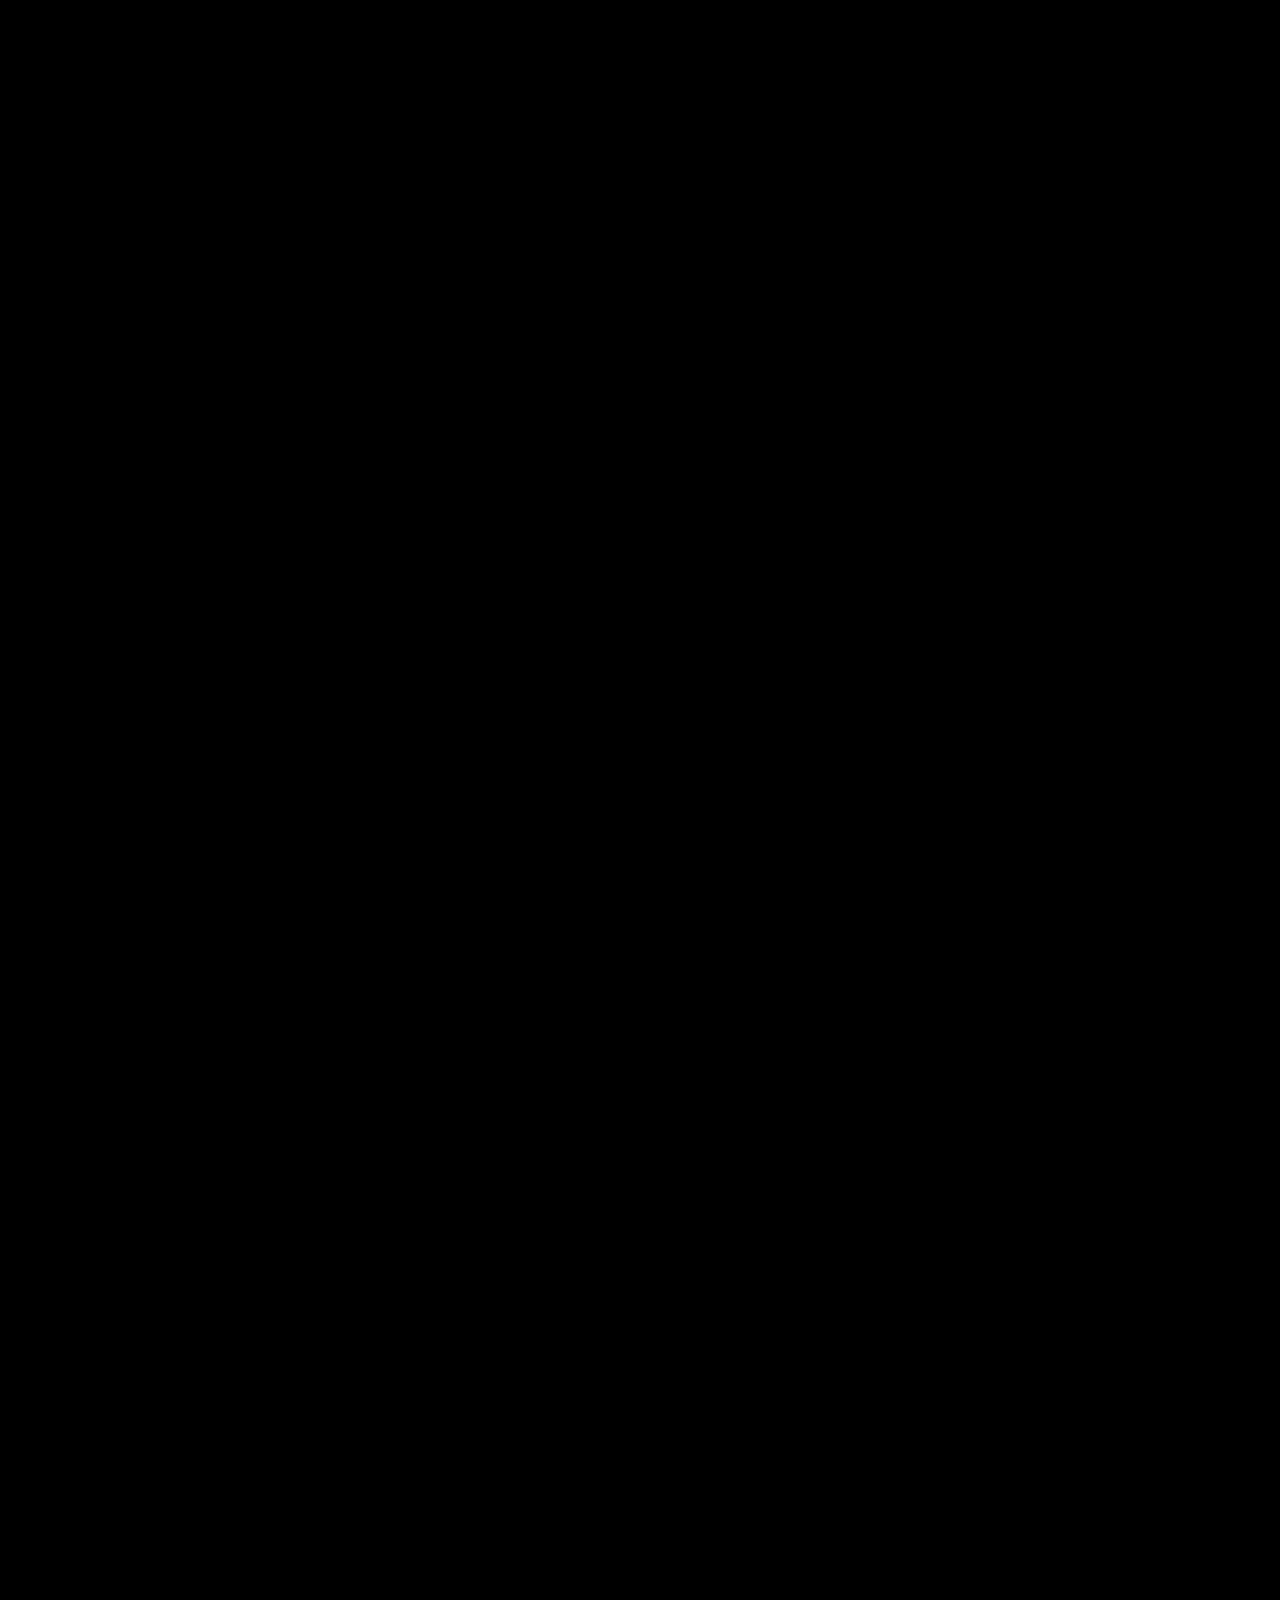
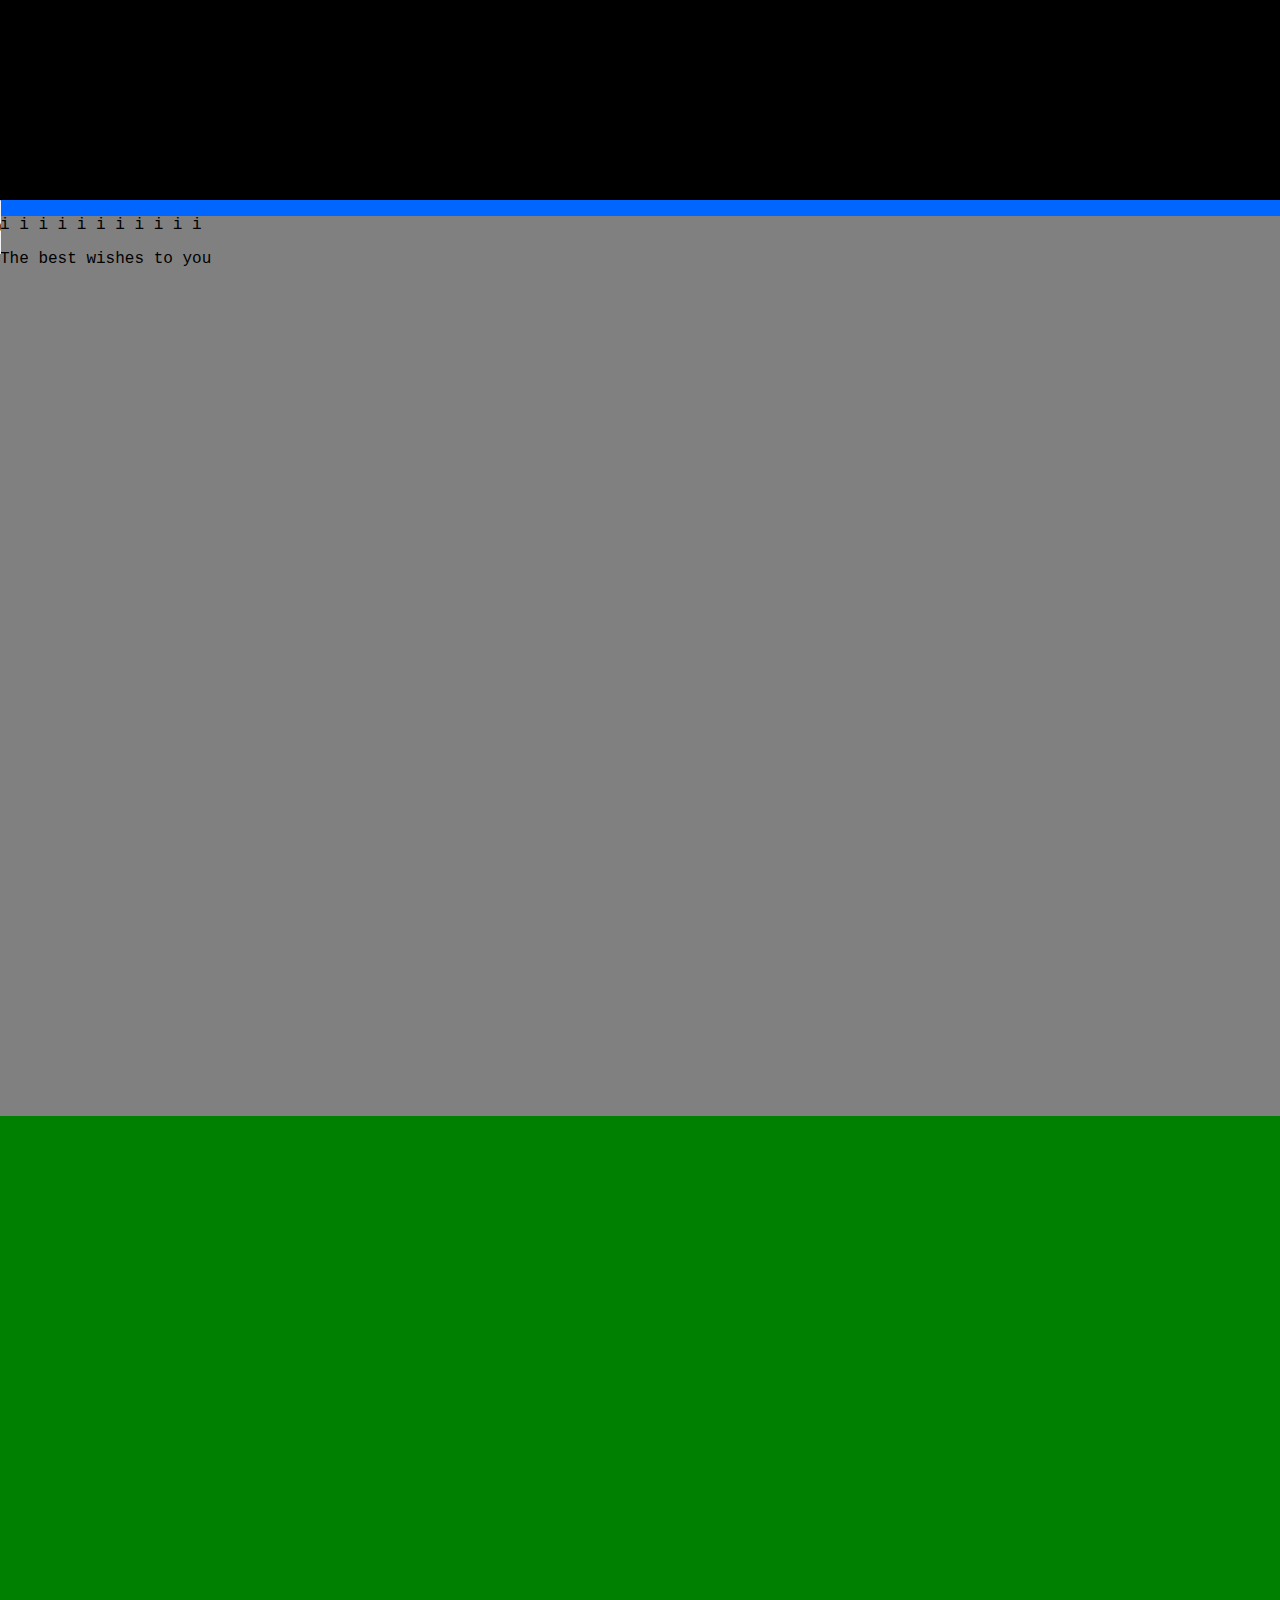
==== commit 61649fde: "Update index.html" ====
--- a/index.html
+++ b/index.html
@@ -1,51 +1,21 @@
-<!DOCTYPE html>
-<html lang="en">
+<html>
 <head>
-    <meta charset="utf-8">
-    <title>Swiper demo</title>
-    <meta name="viewport" content="width=device-width, initial-scale=1, minimum-scale=1, maximum-scale=1">
-
-    <!-- Link Swiper's CSS -->
-    <link rel="stylesheet" href="../dist/css/swiper.min.css">
-
-    <!-- Demo styles -->
+    <meta charset="UTF-8">
+    <title>祥总，生日快乐！！</title>
+
+    <meta name="viewport" content="width=device-width, initial-scale=1.0">
     <style>
-    html, body {
-        position: relative;
-        height: 100%;
+    html,body{
+        width: 100%;
+        height:100%;
+        background-color: #0066ff;
     }
-    body {
-        background:background-color: #0066ff;;
-        font-family: Helvetica Neue, Helvetica, Arial, sans-serif;
-        font-size: 14px;
-        color:#000;
+    html,body{
         margin: 0;
+        border: 0 none;
         padding: 0;
     }
-    .swiper-container {
-        width: 100%;
-        height: 100%;
-    }
-    .swiper-slide {
-        text-align: center;
-        font-size: 18px;
-        background: #fff;
-
-        /* Center slide text vertically */
-        display: -webkit-box;
-        display: -ms-flexbox;
-        display: -webkit-flex;
-        display: flex;
-        -webkit-box-pack: center;
-        -ms-flex-pack: center;
-        -webkit-justify-content: center;
-        justify-content: center;
-        -webkit-box-align: center;
-        -ms-flex-align: center;
-        -webkit-align-items: center;
-        align-items: center;
-    }
-			 body{
+        body{
         font-size: 1em;
         font-family: "Microsoft Yahei","黑体",monospace;
         }
@@ -53,22 +23,61 @@
         display: none;
         }
     </style>
+
+    <script src="http://lib.sinaapp.com/js/jquery/1.10.2/jquery-1.10.2.min.js"></script>
+    <script type="text/javascript" src="http://sandbox.runjs.cn/uploads/rs/446/q9fsxu3w/jquery-timing.min.js"></script>
+    <script defer src="http://sandbox.runjs.cn/uploads/rs/446/q9fsxu3w/idangerous.swiper.m.js"></script>
+    <link rel="stylesheet" href="http://sandbox.runjs.cn/uploads/rs/446/q9fsxu3w/idangerous.swiper.css">
+    <style>
+    .swiper-container, .swiper-slide {
+  width: 100%;
+  height: 100%;
+}
+    </style>
+<script type="text/javascript">
+$(function(){
+  var mySwiper = $('.swiper-container').swiper({
+    
+    mode:'vertical',
+    loop: true,
+		mousewheelControl:true,
+		keyboardControl:true,
+		onSlideChangeStart:function(){
+			
+			
+		},
+		onSlideChangeEnd:function(){
+	$('.content p').each($).show(1000).wait(1600);
+	},
+		onSwiperCreated:function(){
+		$('.title').wait(500).slideDown().delay(500).animate({fontSize:"250%",color:"red",display:"block"},3000,"swing");
+$('.content p').each($).show(1000).wait(1600);
+		}
+    
+  });
+    
+	
+    
+})
+</script>
+
 </head>
 <body>
-    <!-- Swiper -->
     <div class="swiper-container">
         <div class="swiper-wrapper">
-            <div class="swiper-slide" style="background-color:gray;"></div>
-					<div class="title">Hope you have a good spirit everyday</div>
-						<p>
-							i i i i i i i i i i i
-							
-						</p>
-						<p>
-							The best wishes to you
-						</p>
-          </div>
-<div class="swiper-slide" style="background-color:#DAB1D5;">
+          <!--First Slide-->
+		<div class="swiper-slide"><!DOCTYPE html>
+<html lang="en">
+    <head>
+        <meta charset="utf-8">
+        <link rel="stylesheet" type="text/css" href="index.css">
+        <script type="text/javascript" src="index.js"></script>
+    </head>
+    <body>
+    	<div id="container">
+    		<div id="leafContainer"></div>
+    	</div></div>
+          <div class="swiper-slide" style="background-color:#DAB1D5;"> 
            <div class="title">Happy Birthday</div>
            <div class="content">
                 <meta charset="UTF-8">
@@ -252,30 +261,43 @@
 
   <script src="js/index.js"></script>
 
-</div>
-            <div class="swiper-slide">Slide 3</div>
-            <div class="swiper-slide">Slide 4</div>
-            <div class="swiper-slide">Slide 5</div>
-            <div class="swiper-slide">Slide 6</div>
-            <div class="swiper-slide">Slide 7</div>
-            <div class="swiper-slide">Slide 8</div>
-            <div class="swiper-slide">Slide 9</div>
-            <div class="swiper-slide">Slide 10</div>
+           </div>
+          </div>
+
+          <!--Second Slide-->
+          <div class="swiper-slide" style="background-color:gray;">
+           <div class="title">Hope you have a good spirit everyday</div>
+						<p>
+							i i i i i i i i i i i
+							
+						</p>
+						<p>
+							The best wishes to you
+						</p>
+          </div>
+
+          <!--Third Slide-->
+          <div class="swiper-slide" style="background-color:green;"> 
+           <div class="title">爱过
+				</div>
+          </div>
+          <!--Etc..-->
         </div>
-        <!-- Add Pagination -->
-        <div class="swiper-pagination"></div>
     </div>
-
-    <!-- Swiper JS -->
-    <script src="../dist/js/swiper.min.js"></script>
-
-    <!-- Initialize Swiper -->
-    <script>
-    var swiper = new Swiper('.swiper-container', {
-        pagination: '.swiper-pagination',
-        paginationClickable: true,
-        direction: 'vertical'
-    });
-    </script>
-</body>
+<!DOCTYPE html>
+<html lang="en">
+    <head>
+        <meta charset="utf-8">
+        <link rel="stylesheet" type="text/css" href="index.css">
+        <script type="text/javascript" src="index.js"></script>
+    </head>
+    <body>
+    	<div id="container">
+    		<div id="leafContainer"></div>
+    	</div>
+    </body>
 </html>
+<audio autoplay="autoplay" controls="controls"loop="loop" preload="auto"
+            src="http://sc1.111ttt.com/2016/1/11/09/204090932285.mp3">
+      你的浏览器不支持audio标签
+</audio>
--- a/index.css
+++ b/index.css
@@ -0,0 +1,64 @@
+
+html,body{
+	width: 100%;
+	height: 100%;
+}
+#container{
+	width: 100%;
+	height: 100%;
+	position: relative;
+	overflow: hidden;
+	background-color: black;
+}
+#leafContainer{
+	width: 100%;
+	height: 100%;
+	position: absolute;
+}
+#leafContainer>div{
+	position: absolute;
+	width: 100px;
+	height: 100px;
+	-webkit-animation-iteration-count:infinite,infinite;
+	-webkit-animation-direction:normal,normal;
+	-webkit-animation-timing-function:linear,ease-in;
+}
+#leafContainer>div>img{
+	width: 100%;
+	height: 100%;
+	position: absolute;
+	-webkit-animation-iteration-count:infinite;
+	-webkit-animation-direction:alternate;
+	-webkit-animation-timing-function:ease-in-out;
+	-webkit-transform-origin:50% -100%;
+}
+@-webkit-keyframes fade{
+	0%{opacity: 1;}
+	95%{opacity:1;}
+	100%{opacity: 0;}
+}
+@-webkit-keyframes drop{
+	0%{
+		-webkit-transform: translate(0px,-50px);
+	}
+	100%{
+		-webkit-transform: translate(0px,1000px);
+	}
+}
+@-webkit-keyframes leftRotation{
+	0%{
+		-webkit-transform:rotate(-50deg);
+	}
+	100%{
+		-webkit-transform:rotate(50deg);
+	}
+}
+@-webkit-keyframes rightRRotation{
+	0%{
+		-webkit-transform: scale(-1,1) rotate(50deg);
+	}
+	100%{
+		-webkit-transform: scale(-1,1) rotate(-50deg);
+	}
+}
+
--- a/index.css
+++ b/index.css
@@ -0,0 +1,64 @@
+
+html,body{
+	width: 100%;
+	height: 100%;
+}
+#container{
+	width: 100%;
+	height: 100%;
+	position: relative;
+	overflow: hidden;
+	background-color: black;
+}
+#leafContainer{
+	width: 100%;
+	height: 100%;
+	position: absolute;
+}
+#leafContainer>div{
+	position: absolute;
+	width: 100px;
+	height: 100px;
+	-webkit-animation-iteration-count:infinite,infinite;
+	-webkit-animation-direction:normal,normal;
+	-webkit-animation-timing-function:linear,ease-in;
+}
+#leafContainer>div>img{
+	width: 100%;
+	height: 100%;
+	position: absolute;
+	-webkit-animation-iteration-count:infinite;
+	-webkit-animation-direction:alternate;
+	-webkit-animation-timing-function:ease-in-out;
+	-webkit-transform-origin:50% -100%;
+}
+@-webkit-keyframes fade{
+	0%{opacity: 1;}
+	95%{opacity:1;}
+	100%{opacity: 0;}
+}
+@-webkit-keyframes drop{
+	0%{
+		-webkit-transform: translate(0px,-50px);
+	}
+	100%{
+		-webkit-transform: translate(0px,1000px);
+	}
+}
+@-webkit-keyframes leftRotation{
+	0%{
+		-webkit-transform:rotate(-50deg);
+	}
+	100%{
+		-webkit-transform:rotate(50deg);
+	}
+}
+@-webkit-keyframes rightRRotation{
+	0%{
+		-webkit-transform: scale(-1,1) rotate(50deg);
+	}
+	100%{
+		-webkit-transform: scale(-1,1) rotate(-50deg);
+	}
+}
+
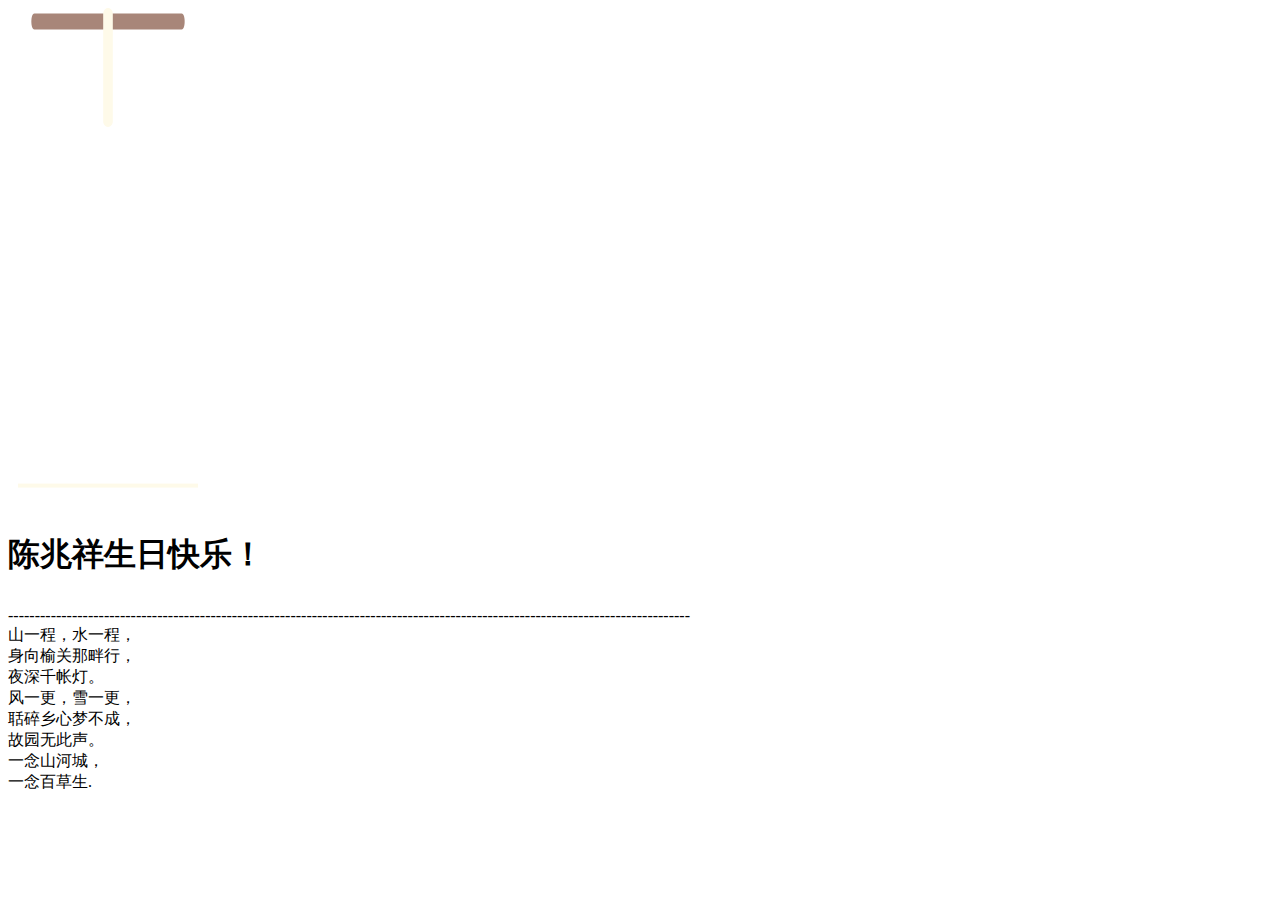
==== commit a2fa64c2: "Update index.html" ====
--- a/index.html
+++ b/index.html
@@ -1,92 +1,17 @@
+
+
+
+<!DOCTYPE html>
 <html>
+
 <head>
-    <meta charset="UTF-8">
-    <title>祥总，生日快乐！！</title>
-
-    <meta name="viewport" content="width=device-width, initial-scale=1.0">
-    <style>
-    html,body{
-        width: 100%;
-        height:100%;
-        background-color: #0066ff;
-    }
-    html,body{
-        margin: 0;
-        border: 0 none;
-        padding: 0;
-    }
-        body{
-        font-size: 1em;
-        font-family: "Microsoft Yahei","黑体",monospace;
-        }
-        .title,.content p{
-        display: none;
-        }
-    </style>
-
-    <script src="http://lib.sinaapp.com/js/jquery/1.10.2/jquery-1.10.2.min.js"></script>
-    <script type="text/javascript" src="http://sandbox.runjs.cn/uploads/rs/446/q9fsxu3w/jquery-timing.min.js"></script>
-    <script defer src="http://sandbox.runjs.cn/uploads/rs/446/q9fsxu3w/idangerous.swiper.m.js"></script>
-    <link rel="stylesheet" href="http://sandbox.runjs.cn/uploads/rs/446/q9fsxu3w/idangerous.swiper.css">
-    <style>
-    .swiper-container, .swiper-slide {
-  width: 100%;
-  height: 100%;
-}
-    </style>
-<script type="text/javascript">
-$(function(){
-  var mySwiper = $('.swiper-container').swiper({
-    
-    mode:'vertical',
-    loop: true,
-		mousewheelControl:true,
-		keyboardControl:true,
-		onSlideChangeStart:function(){
-			
-			
-		},
-		onSlideChangeEnd:function(){
-	$('.content p').each($).show(1000).wait(1600);
-	},
-		onSwiperCreated:function(){
-		$('.title').wait(500).slideDown().delay(500).animate({fontSize:"250%",color:"red",display:"block"},3000,"swing");
-$('.content p').each($).show(1000).wait(1600);
-		}
-    
-  });
-    
-	
-    
-})
-</script>
-
-</head>
-<body>
-    <div class="swiper-container">
-        <div class="swiper-wrapper">
-          <!--First Slide-->
-		<div class="swiper-slide"><!DOCTYPE html>
-<html lang="en">
-    <head>
-        <meta charset="utf-8">
-        <link rel="stylesheet" type="text/css" href="index.css">
-        <script type="text/javascript" src="index.js"></script>
-    </head>
-    <body>
-    	<div id="container">
-    		<div id="leafContainer"></div>
-    	</div></div>
-          <div class="swiper-slide" style="background-color:#DAB1D5;"> 
-           <div class="title">Happy Birthday</div>
-           <div class="content">
-                <meta charset="UTF-8">
-
-  <title>祥总生日快乐!！</title>
-
-  <link rel="stylesheet" href="style/reset.css">
-
-    <link rel="stylesheet" href="style/style.css" media="screen" type="text/css" />
+
+  <meta charset="UTF-8">
+<link rel="stylesheet" href="style/reset.css">
+
+
+    <link rel="stylesheet" href="style/style.css"
+     media="screen" type="text/css" />
 <meta name="viewport" content="width=device-width,height=device-height,minimum-scale=1.0,maximum-scale=1.0"/>
 
 </head>
@@ -249,7 +174,8 @@
     <rect x="10" y="475.571" fill="#fefae9" width="180" height="4" />
 </svg>
 <div class="text">
-  <h1>陈兆祥生日快乐！</h1>
+    <div class="fade-in-words">
+    <h1>陈兆祥生日快乐！</h1>
 
 </div>
 <div style="text-align:center;clear:both;margin-top:30px">
@@ -261,43 +187,98 @@
 
   <script src="js/index.js"></script>
 
-           </div>
-          </div>
-
-          <!--Second Slide-->
-          <div class="swiper-slide" style="background-color:gray;">
-           <div class="title">Hope you have a good spirit everyday</div>
-						<p>
-							i i i i i i i i i i i
-							
-						</p>
-						<p>
-							The best wishes to you
-						</p>
-          </div>
-
-          <!--Third Slide-->
-          <div class="swiper-slide" style="background-color:green;"> 
-           <div class="title">爱过
-				</div>
-          </div>
-          <!--Etc..-->
-        </div>
-    </div>
-<!DOCTYPE html>
-<html lang="en">
-    <head>
-        <meta charset="utf-8">
-        <link rel="stylesheet" type="text/css" href="index.css">
-        <script type="text/javascript" src="index.js"></script>
+
+
+<div style="clear:both"></div>
+<script type="text/javascript" id="bdshare_js" data="type=tools&amp;uid=0" ></script>
+<script type="text/javascript" id="bdshell_js"></script>
+<script type="text/javascript">
+document.getElementById("bdshell_js").src = "http://bdimg.share.baidu.com/static/js/shell_v2.js?cdnversion=" + Math.ceil(new Date()/3600000)
+</script>
+
+</body>
+
+</html>
+<audio autoplay="autoplay" loop="loop" preload="auto"
+            src="http://mp3.haoduoge.com/s/2016-10-25/1477389912.mp3">
+      你的浏览器不支持audio标签
+</audio>
+
+
+
+--------------------------------------------------------------------------------------------------------------------------------
+<head>
+        <meta charset="utf-8" />
+
+    <link href="danchu.css" rel="stylesheet" type="text/css" />
+    
+        <link type="text/css" rel="stylesheet" href="css/animate.css" />
     </head>
     <body>
-    	<div id="container">
-    		<div id="leafContainer"></div>
-    	</div>
+        <div class="fade-in-words">
+             <div class="first-words">山一程，水一程，</div>
+            <div class="second-words">身向榆关那畔行，</div>
+            <div class="third-words">夜深千帐灯。</div>
+            <div class="four-words">风一更，雪一更，</div>
+            <div class="five-words">聒碎乡心梦不成，</div>
+            <div class="six-words">故园无此声。</div>
+                <div class="seven-words">一念山河城，</div>
+                <div class="eight-words">一念百草生.</div>
+        </div>
     </body>
+    
+    
+    <!doctype html>
+<html lang="zh">
+<head>
+  <meta charset="UTF-8">
+  <meta http-equiv="X-UA-Compatible" content="IE=edge,chrome=1"> 
+  <meta name="viewport" content="width=device-width, initial-scale=1.0">
+
+ <script type="text/javascript" src="http://libs.baidu.com/jquery/1.8.3/jquery.min.js"></script>
+</head>
+  <script type="text/javascript">
+(function($){
+  $.fn.snow = function(options){
+  var $flake = $('<div id="snowbox" />').css({'position': 'absolute','z-index':'9999', 'top': '-50px'}).html('❄'),
+  documentHeight  = $(document).height(),
+  documentWidth = $(document).width(),
+  defaults = {
+    minSize   : 10,
+    maxSize   : 20,
+    newOn   : 1000,
+    flakeColor  : "#fff" /* 此处可以定义雪花颜色，若要白色可以改为#FFFFFF */
+  },
+  options = $.extend({}, defaults, options);
+  var interval= setInterval( function(){
+  var startPositionLeft = Math.random() * documentWidth - 100,
+  startOpacity = 0.5 + Math.random(),
+  sizeFlake = options.minSize + Math.random() * options.maxSize,
+  endPositionTop = documentHeight - 200,
+  endPositionLeft = startPositionLeft - 500 + Math.random() * 500,
+  durationFall = documentHeight * 10 + Math.random() * 500;
+  $flake.clone().appendTo('body').css({
+    left: startPositionLeft,
+    opacity: startOpacity,
+    'font-size': sizeFlake,
+    color: options.flakeColor
+  }).animate({
+    top: endPositionTop,
+    left: endPositionLeft,
+    opacity: 0.2
+  },durationFall,'linear',function(){
+    $(this).remove()
+  });
+  }, options.newOn);
+    };
+})(jQuery);
+$(function(){
+    $.fn.snow({ 
+      minSize: 5, /* 定义雪花最小尺寸 */
+      maxSize: 50,/* 定义雪花最大尺寸 */
+      newOn: 300  /* 定义密集程度，数字越小越密集 */
+    });
+});
+</script>
+</body>
 </html>
-<audio autoplay="autoplay" controls="controls"loop="loop" preload="auto"
-            src="http://sc1.111ttt.com/2016/1/11/09/204090932285.mp3">
-      你的浏览器不支持audio标签
-</audio>
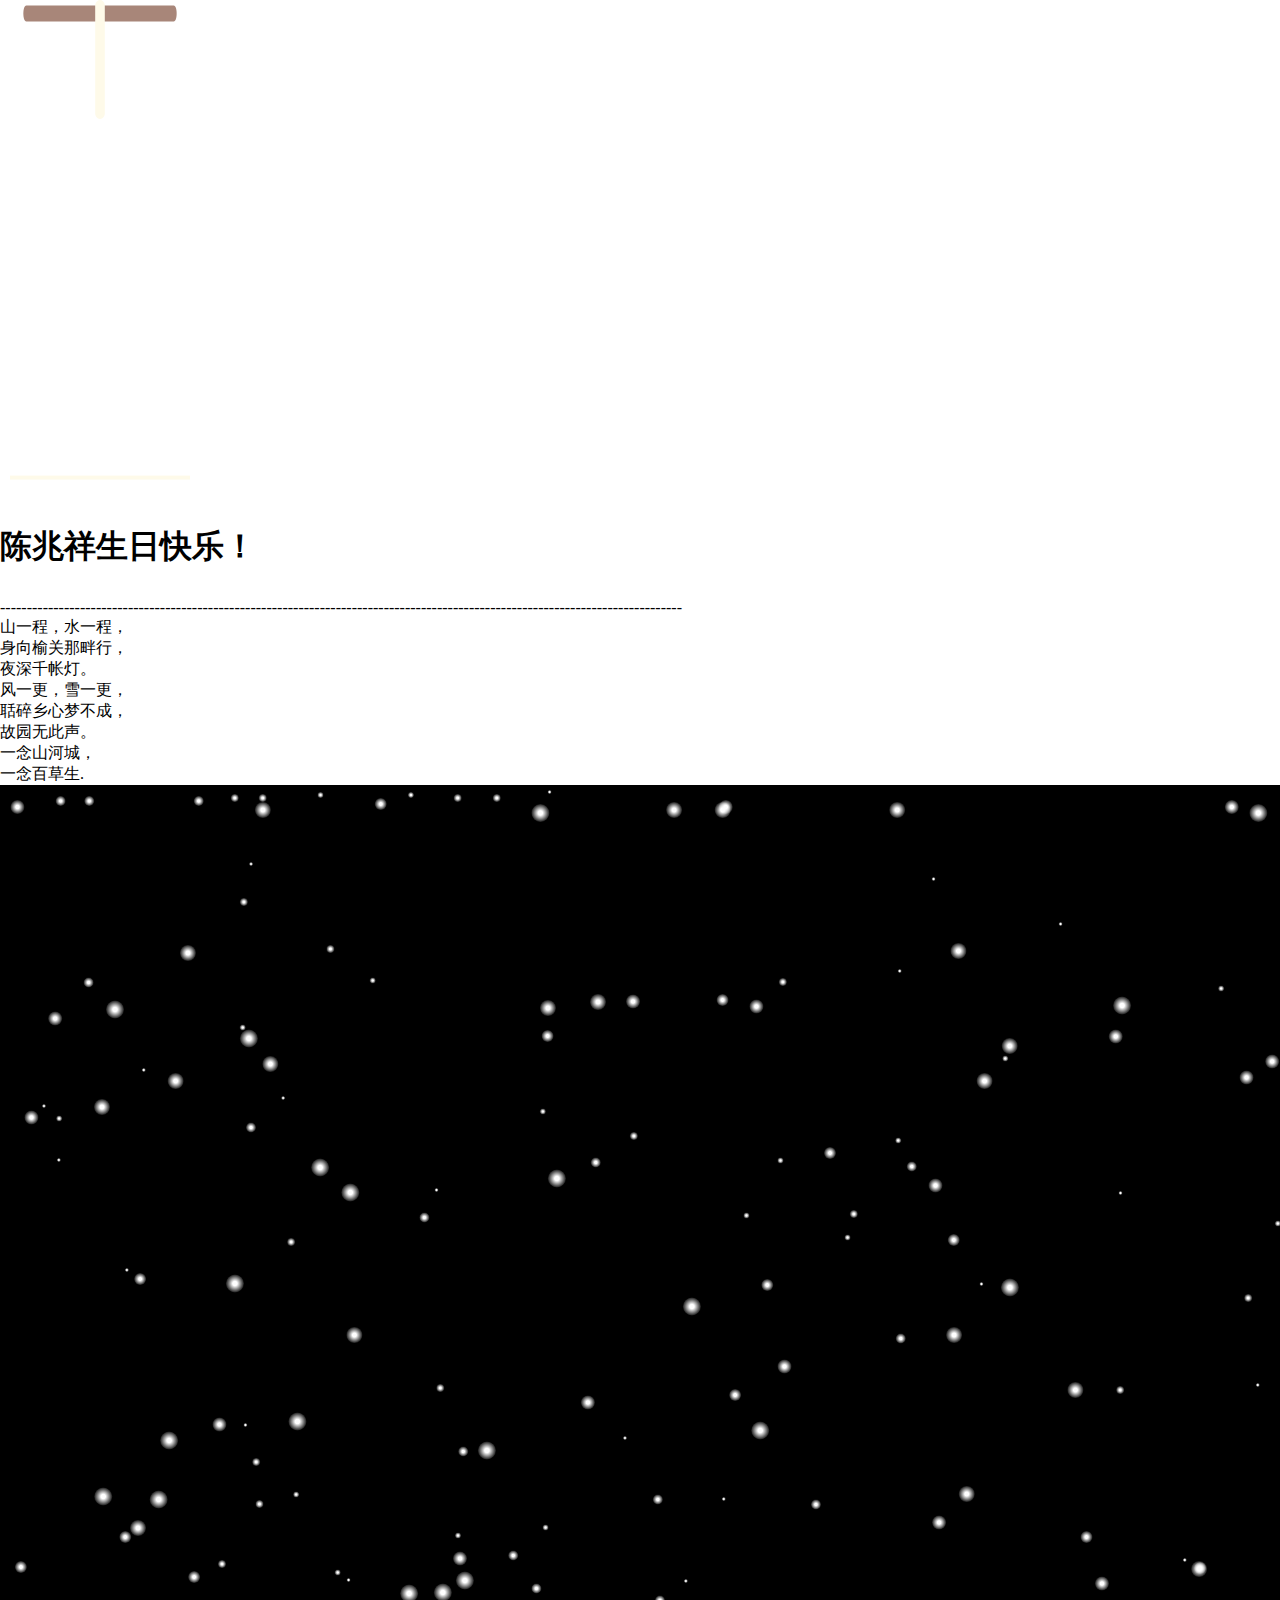
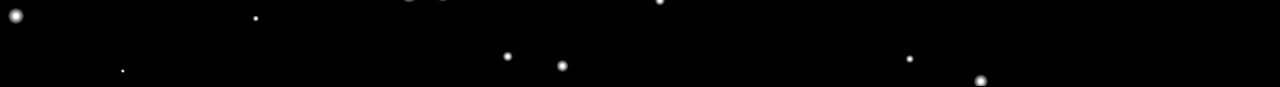
==== commit 1cd3fa50: "Update index.html" ====
--- a/index.html
+++ b/index.html
@@ -7,6 +7,7 @@
 <head>
 
   <meta charset="UTF-8">
+	<title>祥总，生日快乐！！</title>
 <link rel="stylesheet" href="style/reset.css">
 
 
@@ -210,10 +211,9 @@
 <head>
         <meta charset="utf-8" />
 
-    <link href="danchu.css" rel="stylesheet" type="text/css" />
+    <link rel="stylesheet" href="style/danchu.css">
     
-        <link type="text/css" rel="stylesheet" href="css/animate.css" />
-    </head>
+        
     <body>
         <div class="fade-in-words">
              <div class="first-words">山一程，水一程，</div>
@@ -227,58 +227,105 @@
         </div>
     </body>
     
-    
-    <!doctype html>
-<html lang="zh">
+<!DOCTYPE html>
+<html>
 <head>
-  <meta charset="UTF-8">
-  <meta http-equiv="X-UA-Compatible" content="IE=edge,chrome=1"> 
-  <meta name="viewport" content="width=device-width, initial-scale=1.0">
-
- <script type="text/javascript" src="http://libs.baidu.com/jquery/1.8.3/jquery.min.js"></script>
+<meta charset="UTF-8">
+
+<style>
+html,body {
+	overflow: hidden;
+	margin: 0;
+}
+#canvas {
+	display: block;
+	border: 1px solid #000;
+	margin: 0 auto;
+	background: #000;
+}
+</style>
 </head>
-  <script type="text/javascript">
-(function($){
-  $.fn.snow = function(options){
-  var $flake = $('<div id="snowbox" />').css({'position': 'absolute','z-index':'9999', 'top': '-50px'}).html('❄'),
-  documentHeight  = $(document).height(),
-  documentWidth = $(document).width(),
-  defaults = {
-    minSize   : 10,
-    maxSize   : 20,
-    newOn   : 1000,
-    flakeColor  : "#fff" /* 此处可以定义雪花颜色，若要白色可以改为#FFFFFF */
-  },
-  options = $.extend({}, defaults, options);
-  var interval= setInterval( function(){
-  var startPositionLeft = Math.random() * documentWidth - 100,
-  startOpacity = 0.5 + Math.random(),
-  sizeFlake = options.minSize + Math.random() * options.maxSize,
-  endPositionTop = documentHeight - 200,
-  endPositionLeft = startPositionLeft - 500 + Math.random() * 500,
-  durationFall = documentHeight * 10 + Math.random() * 500;
-  $flake.clone().appendTo('body').css({
-    left: startPositionLeft,
-    opacity: startOpacity,
-    'font-size': sizeFlake,
-    color: options.flakeColor
-  }).animate({
-    top: endPositionTop,
-    left: endPositionLeft,
-    opacity: 0.2
-  },durationFall,'linear',function(){
-    $(this).remove()
-  });
-  }, options.newOn);
-    };
-})(jQuery);
-$(function(){
-    $.fn.snow({ 
-      minSize: 5, /* 定义雪花最小尺寸 */
-      maxSize: 50,/* 定义雪花最大尺寸 */
-      newOn: 300  /* 定义密集程度，数字越小越密集 */
-    });
-});
+<body>
+<canvas id="canvas"></canvas>
+<script>
+var c = document.getElementById('canvas');
+var cxt = c.getContext('2d');
+var arr = [];
+c.width = window.innerWidth;
+c.height = window.innerHeight;
+var W = window.innerWidth;
+var H = window.innerHeight;
+window.onresize = function () {
+	c.width = window.innerWidth;
+	c.height = window.innerHeight;
+	
+	var W = window.innerWidth;
+	var H = window.innerHeight;
+}
+//随机函数的封装
+function rad(n,m) {
+	return Math.floor(Math.random()*(m-n) + n);
+}
+function d(n) {
+	return n*Math.PI/180;
+}
+//单开页面是 随机在页面中生成100个雪花
+for ( var i = 0; i < 150; i++ ) {
+	arr.push({
+		'left': rad(0,W),
+		'top': rad(0,H),
+		'deg': rad(-10,10),//控制雪花位置
+		'scale': rad(2,10)  //控制雪花大小
+	});
+}
+setInterval(drawSnow,16);
+//页面生成雪花
+function drawSnow() {
+	
+	cxt.clearRect(0,0,c.width,c.height);
+	cxt.save();
+	
+	for ( var i = 0; i < arr.length; i++ ) {
+		var h = 0.5*arr[i].scale;//雪花下落的速度
+		arr[i].left = arr[i].left + Math.tan(d(arr[i].deg))*h;
+		arr[i].top = arr[i].top + h;
+		
+		//如果雪花在页面之外  则删除雪花  提高性能
+		if ( arr[i].left < 0 || arr[i].left > W || arr[i].top > H  ) {
+			arr.splice(i--,1);
+			continue;
+		}
+		
+		//雪花颜色渐变
+		var width_i = arr[i].scale;
+		var ra = cxt.createRadialGradient(arr[i].left,arr[i].top,width_i/4,arr[i].left,arr[i].top,width_i);
+		ra.addColorStop(0,"rgba(255,255,255,1)");
+		ra.addColorStop(1,"rgba(255,255,255,0.1)");
+		cxt.fillStyle = ra;
+		
+		
+		cxt.beginPath();
+		cxt.arc(arr[i].left,arr[i].top,width_i,0,2*Math.PI);
+		cxt.fill();	
+	}
+	cxt.restore();
+}
+function next() {
+	setTimeout(function () {
+		if ( arr.length < 200 ) {
+			for ( var i = 0; i < 20; i++ ) {
+				arr.push({
+					'left': rad(0,W),
+					'top': 0,
+					'deg': rad(-10,10),
+					'scale': rad(2,10)
+				});
+			}
+		}
+		next();
+	},Math.random()*200 + 500);
+}
+next();
 </script>
 </body>
 </html>
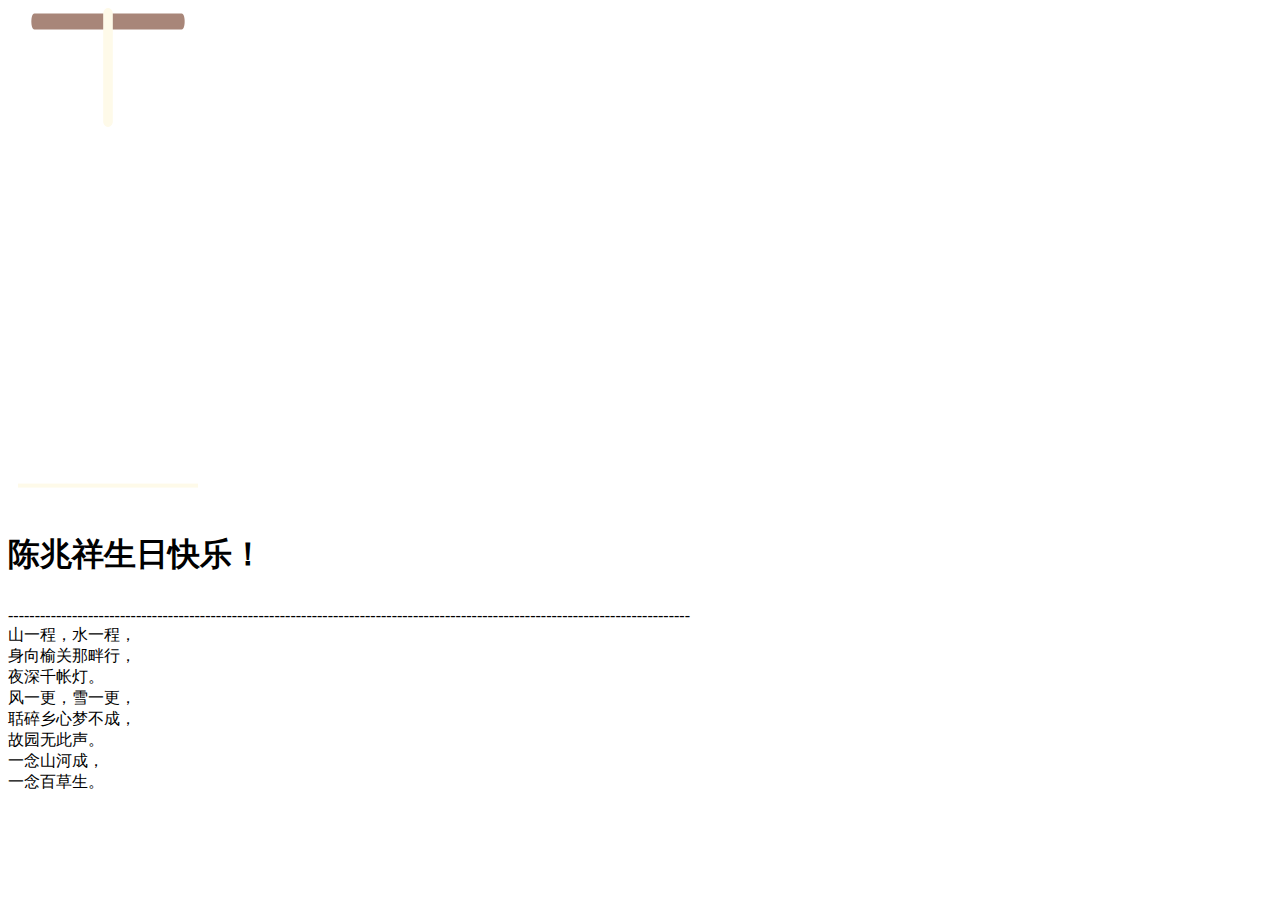
==== commit 772696ab: "Update index.html" ====
--- a/index.html
+++ b/index.html
@@ -201,7 +201,7 @@
 
 </html>
 <audio autoplay="autoplay" loop="loop" preload="auto"
-            src="http://mp3.haoduoge.com/s/2016-10-25/1477389912.mp3">
+            src="https://link.jscdn.cn/1drv/aHR0cHM6Ly8xZHJ2Lm1zL3UvcyFBZzdHTUhsWkwzSlBncEZtOWFlZi1uMERUM0ZWYnc_ZT16RGRMWFU.mp3">
       你的浏览器不支持audio标签
 </audio>
 
@@ -222,110 +222,76 @@
             <div class="four-words">风一更，雪一更，</div>
             <div class="five-words">聒碎乡心梦不成，</div>
             <div class="six-words">故园无此声。</div>
-                <div class="seven-words">一念山河城，</div>
-                <div class="eight-words">一念百草生.</div>
+                <div class="seven-words">一念山河成，</div>
+                <div class="eight-words">一念百草生。</div>
         </div>
     </body>
-    
-<!DOCTYPE html>
+<!doctype html>
 <html>
 <head>
-<meta charset="UTF-8">
-
+<meta charset="utf-8">
+<meta name="viewport" content="width=device-width,initial-scale=1.0,minimum-scale=1.0,maximum-scale=1.0,user-scalable=no"/>
+<title></title>
 <style>
-html,body {
-	overflow: hidden;
-	margin: 0;
-}
-#canvas {
-	display: block;
-	border: 1px solid #000;
-	margin: 0 auto;
-	background: #000;
-}
 </style>
 </head>
 <body>
-<canvas id="canvas"></canvas>
-<script>
-var c = document.getElementById('canvas');
-var cxt = c.getContext('2d');
-var arr = [];
-c.width = window.innerWidth;
-c.height = window.innerHeight;
-var W = window.innerWidth;
-var H = window.innerHeight;
-window.onresize = function () {
-	c.width = window.innerWidth;
-	c.height = window.innerHeight;
-	
-	var W = window.innerWidth;
-	var H = window.innerHeight;
-}
-//随机函数的封装
-function rad(n,m) {
-	return Math.floor(Math.random()*(m-n) + n);
-}
-function d(n) {
-	return n*Math.PI/180;
-}
-//单开页面是 随机在页面中生成100个雪花
-for ( var i = 0; i < 150; i++ ) {
-	arr.push({
-		'left': rad(0,W),
-		'top': rad(0,H),
-		'deg': rad(-10,10),//控制雪花位置
-		'scale': rad(2,10)  //控制雪花大小
-	});
-}
-setInterval(drawSnow,16);
-//页面生成雪花
-function drawSnow() {
-	
-	cxt.clearRect(0,0,c.width,c.height);
-	cxt.save();
-	
-	for ( var i = 0; i < arr.length; i++ ) {
-		var h = 0.5*arr[i].scale;//雪花下落的速度
-		arr[i].left = arr[i].left + Math.tan(d(arr[i].deg))*h;
-		arr[i].top = arr[i].top + h;
-		
-		//如果雪花在页面之外  则删除雪花  提高性能
-		if ( arr[i].left < 0 || arr[i].left > W || arr[i].top > H  ) {
-			arr.splice(i--,1);
-			continue;
-		}
-		
-		//雪花颜色渐变
-		var width_i = arr[i].scale;
-		var ra = cxt.createRadialGradient(arr[i].left,arr[i].top,width_i/4,arr[i].left,arr[i].top,width_i);
-		ra.addColorStop(0,"rgba(255,255,255,1)");
-		ra.addColorStop(1,"rgba(255,255,255,0.1)");
-		cxt.fillStyle = ra;
-		
-		
-		cxt.beginPath();
-		cxt.arc(arr[i].left,arr[i].top,width_i,0,2*Math.PI);
-		cxt.fill();	
-	}
-	cxt.restore();
-}
-function next() {
-	setTimeout(function () {
-		if ( arr.length < 200 ) {
-			for ( var i = 0; i < 20; i++ ) {
-				arr.push({
-					'left': rad(0,W),
-					'top': 0,
-					'deg': rad(-10,10),
-					'scale': rad(2,10)
-				});
-			}
-		}
-		next();
-	},Math.random()*200 + 500);
-}
-next();
-</script>
+
+
 </body>
 </html>
+
+<script src="js/zepto.min.js" type="text/javascript"></script>
+<script>
+function snowFlow(snow) {
+    var screenW = $(window).width(),
+        screenH = $(window).height(),
+        snowBox = $("<div class='snow-box' style='position: fixed;top: 0;color: #fff;'>"),
+        snowBoxHtml = "",
+        snowCss = "",
+        snowAttr = {
+            "opacity" : [],
+            "fontSize" : [],
+            "x" : [],
+            "y" : []
+        },
+        offsetX = 0,
+        offsetY = 0;
+    for(var i = 0; i < parseInt(snow.num || 18); i += 1){
+        snowCss = "";
+        snowAttr["opacity"][i] = 0.5 + 0.5*Math.random();
+        snowAttr["fontSize"][i] = 20 + 20*Math.random();
+        snowAttr["x"][i] = parseInt(screenW*Math.random());
+        snowAttr["y"][i] = -i*80;
+        snowCss = "position:absolute;top:0;";
+        snowCss += "opacity:" + snowAttr["opacity"][i] + ";";
+        snowCss += "font-size:" + snowAttr["fontSize"][i] + "px;";
+        snowCss += "-webkit-transform:" + "translate3d(" + snowAttr["x"][i] + "px," + snowAttr["y"][i] + "px, 0)" + ";";
+        snowCss += "transform:" + "translate3d(" + snowAttr["x"][i] + "px," + snowAttr["y"][i] + "px, 0)" + ";";
+        snowBoxHtml += "<b class='snow' style='"+ snowCss +"'>" + snow.text + "</b>";
+    }
+    snowBox.html(snowBoxHtml);
+    snowBox.appendTo($("body"));
+    var snow = $(".snow");
+    timer = setInterval( function () {
+        $.each(snow, function(index, item){
+            if(snowAttr["y"][index] > screenH || snowAttr["x"][index] < -50 || snowAttr["x"][index] > screenW + 50){
+                snowAttr["y"][index] = -100;
+                snowAttr["x"][index] = parseInt( screenW*Math.random());
+            }
+            offsetX = index%2 ? -0.2 : 0.2;
+            offsetY = index%2 ? 0.7 : 0.9;
+            snowAttr["x"][index] += offsetX;
+            snowAttr["y"][index] += offsetY;
+            $(item).css({
+                "-webkit-transform": "translate3d(" + snowAttr["x"][index] + "px," + snowAttr["y"][index] + "px, 0)",
+                "transform": "translate3d(" + snowAttr["x"][index] + "px," + snowAttr["y"][index] + "px, 0)"
+            })
+        })
+    } , 1000/60);
+}
+snowFlow({
+    num: $(window).width() / 35,
+    text: "❄"
+});
+</script>
